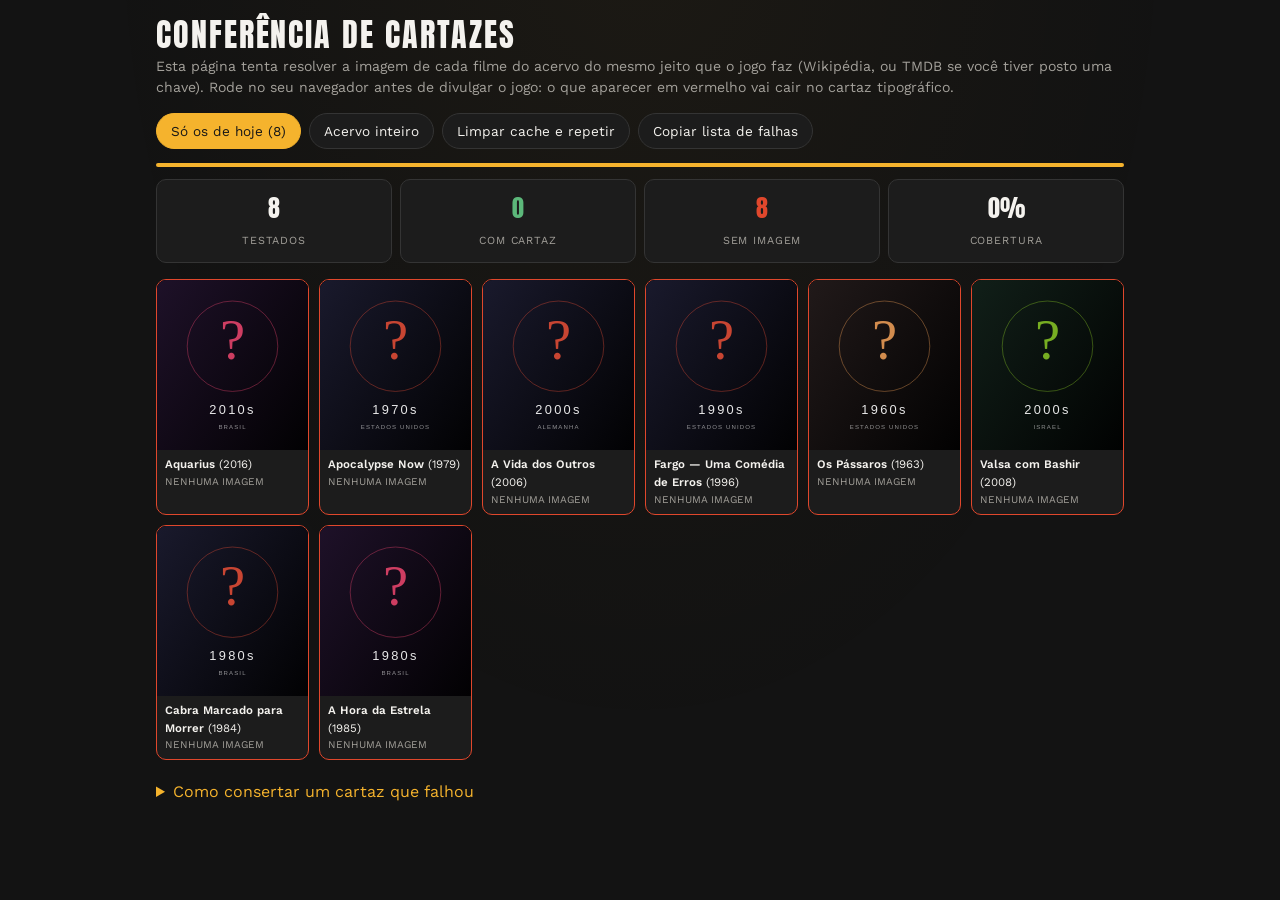
==== ferramentas/diagnostico.html @ 8bd0667f "Impulso em Cartaz: joguinho diario de cartazes de cinema Jogo estatico (HTML/CSS/JS puro, sem build " ====
<!doctype html>
<html lang="pt-BR">
<head>
<meta charset="utf-8">
<meta name="viewport" content="width=device-width,initial-scale=1">
<title>Impulso em Cartaz — conferência de cartazes</title>
<link rel="stylesheet" href="../assets/fontes/fontes.css">
<link rel="stylesheet" href="../css/estilo.css">
<style>
  .envelope{max-width:1000px}
  .barra{display:flex;flex-wrap:wrap;gap:8px;margin:14px 0}
  .barra button{border:1px solid var(--linha);background:var(--papel);padding:9px 14px;border-radius:999px;font-size:.85rem}
  .barra button.ativo{background:var(--impulso);color:#171717;border-color:var(--impulso)}
  .placar-diag{display:grid;grid-template-columns:repeat(auto-fit,minmax(120px,1fr));gap:8px;margin:10px 0 16px}
  .placar-diag div{background:var(--papel);border:1px solid var(--linha);border-radius:10px;padding:10px;text-align:center}
  .placar-diag b{display:block;font-size:1.5rem;font-family:var(--fonte-titulo);font-weight:400}
  .placar-diag span{font-size:.68rem;text-transform:uppercase;letter-spacing:.08em;color:var(--texto-fraco)}
  .grade{display:grid;grid-template-columns:repeat(auto-fill,minmax(135px,1fr));gap:10px}
  .item{background:var(--papel);border:1px solid var(--linha);border-radius:10px;overflow:hidden;font-size:.72rem}
  .item.falhou{border-color:var(--cortina)}
  .item img{width:100%;height:170px;object-fit:cover;display:block;background:#000}
  .item .txt{padding:6px 8px}
  .item .fonte{color:var(--texto-fraco);font-size:.64rem;word-break:break-all}
  .progresso{height:4px;background:var(--linha);border-radius:2px;overflow:hidden;margin-bottom:12px}
  .progresso i{display:block;height:100%;background:var(--impulso);width:0;transition:width .2s}
  textarea{width:100%;height:150px;background:var(--papel);color:var(--texto);border:1px solid var(--linha);border-radius:10px;padding:10px;font-family:monospace;font-size:.75rem}
</style>
</head>
<body>
<div class="envelope">
  <h1 style="font-family:var(--fonte-titulo);font-weight:400;letter-spacing:.06em;margin:18px 0 4px">CONFERÊNCIA DE CARTAZES</h1>
  <p style="color:var(--texto-fraco);font-size:.88rem;margin:0">
    Esta página tenta resolver a imagem de cada filme do acervo do mesmo jeito que o jogo faz
    (Wikipédia, ou TMDB se você tiver posto uma chave). Rode no seu navegador antes de divulgar o jogo:
    o que aparecer em vermelho vai cair no cartaz tipográfico.
  </p>

  <div class="barra">
    <button id="b-hoje" class="ativo">Só os de hoje (8)</button>
    <button id="b-tudo">Acervo inteiro</button>
    <button id="b-cache">Limpar cache e repetir</button>
    <button id="b-falhas">Copiar lista de falhas</button>
  </div>

  <div class="progresso"><i id="barra"></i></div>
  <div class="placar-diag" id="placar"></div>
  <div class="grade" id="grade"></div>

  <details style="margin:20px 0">
    <summary style="cursor:pointer;color:var(--impulso)">Como consertar um cartaz que falhou</summary>
    <p style="font-size:.85rem;color:var(--texto-fraco)">
      Abra <code>dados/filmes.js</code>, ache o filme pelo <code>id</code> e acrescente o campo
      <code>imagem</code> com o endereço de uma imagem pública (ou ponha o arquivo em
      <code>dados/imagens/&lt;id&gt;.jpg</code> e ligue <code>usarImagensLocais</code> no
      <code>config.js</code>). O campo <code>imagem</code> tem prioridade sobre tudo.
    </p>
    <textarea id="saida" placeholder="A lista de falhas aparece aqui depois do teste."></textarea>
  </details>
</div>

<script src="../config.js"></script>
<script src="../dados/filmes.js"></script>
<script src="../js/util.js"></script>
<script src="../js/calendario.js"></script>
<script src="../js/imagens.js"></script>
<script>
(function () {
  var grade = document.getElementById("grade");
  var placar = document.getElementById("placar");
  var barra = document.getElementById("barra");
  var saida = document.getElementById("saida");
  var falhas = [];

  function cartao(filme, r) {
    var ok = !r.gerada;
    if (!ok) falhas.push(filme);
    var d = document.createElement("div");
    d.className = "item" + (ok ? "" : " falhou");
    d.innerHTML =
      '<img loading="lazy" src="' + r.url + '" alt="">' +
      '<div class="txt"><b>' + filme.titulo + "</b> (" + filme.ano + ")" +
      '<div class="fonte">' + (ok ? r.fonte : "NENHUMA IMAGEM") + "</div></div>";
    grade.appendChild(d);
  }

  function resumo(total) {
    var ok = total - falhas.length;
    placar.innerHTML =
      "<div><b>" + total + "</b><span>testados</span></div>" +
      "<div><b style='color:var(--verde)'>" + ok + "</b><span>com cartaz</span></div>" +
      "<div><b style='color:var(--cortina)'>" + falhas.length + "</b><span>sem imagem</span></div>" +
      "<div><b>" + (total ? Math.round(ok / total * 100) : 0) + "%</b><span>cobertura</span></div>";
    saida.value = falhas.length
      ? falhas.map(function (f) { return f.id + "  —  " + f.titulo + " (" + f.ano + ")"; }).join("\n")
      : "Nenhuma falha. Todos os cartazes carregaram.";
  }

  /* de 4 em 4 pra nao disparar 234 pedidos de uma vez */
  function rodar(filmes) {
    grade.innerHTML = ""; placar.innerHTML = ""; falhas = [];
    var i = 0, prontos = 0, emCurso = 0, total = filmes.length;
    function proximo() {
      if (i >= total) { if (emCurso === 0) resumo(total); return; }
      var filme = filmes[i++]; emCurso++;
      IMG.resolver(filme).then(function (r) {
        cartao(filme, r);
        prontos++; emCurso--;
        barra.style.width = Math.round(prontos / total * 100) + "%";
        proximo();
      });
    }
    for (var k = 0; k < 4; k++) proximo();
  }

  function marcar(id) {
    ["b-hoje", "b-tudo"].forEach(function (b) {
      document.getElementById(b).classList.toggle("ativo", b === id);
    });
  }

  function doDia() {
    var s = CAL.filmesDoDia(CAL.hoje());
    return s[1].concat(s[2]);
  }

  document.getElementById("b-hoje").onclick = function () { marcar("b-hoje"); rodar(doDia()); };
  document.getElementById("b-tudo").onclick = function () { marcar("b-tudo"); rodar(CAL.acervo); };
  document.getElementById("b-cache").onclick = function () {
    IMG.limparCache();
    rodar(document.getElementById("b-tudo").classList.contains("ativo") ? CAL.acervo : doDia());
  };
  document.getElementById("b-falhas").onclick = function () {
    navigator.clipboard && navigator.clipboard.writeText(saida.value);
    this.textContent = "Copiado!";
    var b = this;
    setTimeout(function () { b.textContent = "Copiar lista de falhas"; }, 1500);
  };

  rodar(doDia());
})();
</script>
</body>
</html>
---- assets/fontes/fontes.css ----
/* Fontes da marca, servidas pelo proprio site (SIL Open Font License).
   Auto-suficiente: nao depende do Google Fonts, que muita rede
   corporativa bloqueia — justamente o publico deste jogo. */

/* Anton · latin-ext */
@font-face {
  font-family: 'Anton';
  font-style: normal;
  font-weight: 400;
  font-display: swap;
  src: url(anton-400-latin-ext.woff2) format('woff2');
  unicode-range: U+0100-02BA, U+02BD-02C5, U+02C7-02CC, U+02CE-02D7, U+02DD-02FF, U+0304, U+0308, U+0329, U+1D00-1DBF, U+1E00-1E9F, U+1EF2-1EFF, U+2020, U+20A0-20AB, U+20AD-20C0, U+2113, U+2C60-2C7F, U+A720-A7FF;
}

/* Anton · latin */
@font-face {
  font-family: 'Anton';
  font-style: normal;
  font-weight: 400;
  font-display: swap;
  src: url(anton-400-latin.woff2) format('woff2');
  unicode-range: U+0000-00FF, U+0131, U+0152-0153, U+02BB-02BC, U+02C6, U+02DA, U+02DC, U+0304, U+0308, U+0329, U+2000-206F, U+20AC, U+2122, U+2191, U+2193, U+2212, U+2215, U+FEFF, U+FFFD;
}

/* IBM Plex Mono · latin-ext */
@font-face {
  font-family: 'IBM Plex Mono';
  font-style: normal;
  font-weight: 400;
  font-display: swap;
  src: url(ibmplexmono-400-latin-ext.woff2) format('woff2');
  unicode-range: U+0100-02BA, U+02BD-02C5, U+02C7-02CC, U+02CE-02D7, U+02DD-02FF, U+0304, U+0308, U+0329, U+1D00-1DBF, U+1E00-1E9F, U+1EF2-1EFF, U+2020, U+20A0-20AB, U+20AD-20C0, U+2113, U+2C60-2C7F, U+A720-A7FF;
}

/* IBM Plex Mono · latin */
@font-face {
  font-family: 'IBM Plex Mono';
  font-style: normal;
  font-weight: 400;
  font-display: swap;
  src: url(ibmplexmono-400-latin.woff2) format('woff2');
  unicode-range: U+0000-00FF, U+0131, U+0152-0153, U+02BB-02BC, U+02C6, U+02DA, U+02DC, U+0304, U+0308, U+0329, U+2000-206F, U+20AC, U+2122, U+2191, U+2193, U+2212, U+2215, U+FEFF, U+FFFD;
}

/* IBM Plex Mono · latin-ext */
@font-face {
  font-family: 'IBM Plex Mono';
  font-style: normal;
  font-weight: 500;
  font-display: swap;
  src: url(ibmplexmono-500-latin-ext.woff2) format('woff2');
  unicode-range: U+0100-02BA, U+02BD-02C5, U+02C7-02CC, U+02CE-02D7, U+02DD-02FF, U+0304, U+0308, U+0329, U+1D00-1DBF, U+1E00-1E9F, U+1EF2-1EFF, U+2020, U+20A0-20AB, U+20AD-20C0, U+2113, U+2C60-2C7F, U+A720-A7FF;
}

/* IBM Plex Mono · latin */
@font-face {
  font-family: 'IBM Plex Mono';
  font-style: normal;
  font-weight: 500;
  font-display: swap;
  src: url(ibmplexmono-500-latin.woff2) format('woff2');
  unicode-range: U+0000-00FF, U+0131, U+0152-0153, U+02BB-02BC, U+02C6, U+02DA, U+02DC, U+0304, U+0308, U+0329, U+2000-206F, U+20AC, U+2122, U+2191, U+2193, U+2212, U+2215, U+FEFF, U+FFFD;
}

/* IBM Plex Mono · latin-ext */
@font-face {
  font-family: 'IBM Plex Mono';
  font-style: normal;
  font-weight: 600;
  font-display: swap;
  src: url(ibmplexmono-600-latin-ext.woff2) format('woff2');
  unicode-range: U+0100-02BA, U+02BD-02C5, U+02C7-02CC, U+02CE-02D7, U+02DD-02FF, U+0304, U+0308, U+0329, U+1D00-1DBF, U+1E00-1E9F, U+1EF2-1EFF, U+2020, U+20A0-20AB, U+20AD-20C0, U+2113, U+2C60-2C7F, U+A720-A7FF;
}

/* IBM Plex Mono · latin */
@font-face {
  font-family: 'IBM Plex Mono';
  font-style: normal;
  font-weight: 600;
  font-display: swap;
  src: url(ibmplexmono-600-latin.woff2) format('woff2');
  unicode-range: U+0000-00FF, U+0131, U+0152-0153, U+02BB-02BC, U+02C6, U+02DA, U+02DC, U+0304, U+0308, U+0329, U+2000-206F, U+20AC, U+2122, U+2191, U+2193, U+2212, U+2215, U+FEFF, U+FFFD;
}

/* Work Sans · latin-ext */
@font-face {
  font-family: 'Work Sans';
  font-style: normal;
  font-weight: 400;
  font-display: swap;
  src: url(worksans-400-latin-ext.woff2) format('woff2');
  unicode-range: U+0100-02BA, U+02BD-02C5, U+02C7-02CC, U+02CE-02D7, U+02DD-02FF, U+0304, U+0308, U+0329, U+1D00-1DBF, U+1E00-1E9F, U+1EF2-1EFF, U+2020, U+20A0-20AB, U+20AD-20C0, U+2113, U+2C60-2C7F, U+A720-A7FF;
}

/* Work Sans · latin */
@font-face {
  font-family: 'Work Sans';
  font-style: normal;
  font-weight: 400;
  font-display: swap;
  src: url(worksans-400-latin.woff2) format('woff2');
  unicode-range: U+0000-00FF, U+0131, U+0152-0153, U+02BB-02BC, U+02C6, U+02DA, U+02DC, U+0304, U+0308, U+0329, U+2000-206F, U+20AC, U+2122, U+2191, U+2193, U+2212, U+2215, U+FEFF, U+FFFD;
}

/* Work Sans · latin-ext */
@font-face {
  font-family: 'Work Sans';
  font-style: normal;
  font-weight: 500;
  font-display: swap;
  src: url(worksans-400-latin-ext.woff2) format('woff2');
  unicode-range: U+0100-02BA, U+02BD-02C5, U+02C7-02CC, U+02CE-02D7, U+02DD-02FF, U+0304, U+0308, U+0329, U+1D00-1DBF, U+1E00-1E9F, U+1EF2-1EFF, U+2020, U+20A0-20AB, U+20AD-20C0, U+2113, U+2C60-2C7F, U+A720-A7FF;
}

/* Work Sans · latin */
@font-face {
  font-family: 'Work Sans';
  font-style: normal;
  font-weight: 500;
  font-display: swap;
  src: url(worksans-400-latin.woff2) format('woff2');
  unicode-range: U+0000-00FF, U+0131, U+0152-0153, U+02BB-02BC, U+02C6, U+02DA, U+02DC, U+0304, U+0308, U+0329, U+2000-206F, U+20AC, U+2122, U+2191, U+2193, U+2212, U+2215, U+FEFF, U+FFFD;
}

/* Work Sans · latin-ext */
@font-face {
  font-family: 'Work Sans';
  font-style: normal;
  font-weight: 600;
  font-display: swap;
  src: url(worksans-400-latin-ext.woff2) format('woff2');
  unicode-range: U+0100-02BA, U+02BD-02C5, U+02C7-02CC, U+02CE-02D7, U+02DD-02FF, U+0304, U+0308, U+0329, U+1D00-1DBF, U+1E00-1E9F, U+1EF2-1EFF, U+2020, U+20A0-20AB, U+20AD-20C0, U+2113, U+2C60-2C7F, U+A720-A7FF;
}

/* Work Sans · latin */
@font-face {
  font-family: 'Work Sans';
  font-style: normal;
  font-weight: 600;
  font-display: swap;
  src: url(worksans-400-latin.woff2) format('woff2');
  unicode-range: U+0000-00FF, U+0131, U+0152-0153, U+02BB-02BC, U+02C6, U+02DA, U+02DC, U+0304, U+0308, U+0329, U+2000-206F, U+20AC, U+2122, U+2191, U+2193, U+2212, U+2215, U+FEFF, U+FFFD;
}
---- css/estilo.css ----
/* IMPULSO EM CARTAZ — folha de estilo unica.
   Tipografia e cores seguem a identidade da Impulso Filmes:
     Anton          titulos, sempre em caixa alta
     Work Sans      texto corrido
     IBM Plex Mono  bigodes (aquelas etiquetinhas em caixa alta)
   Trocar as variaveis abaixo troca o visual do jogo inteiro. */

:root{
  --fundo:#131313;        /* carvao do site */
  --papel:#1c1c1c;
  --papel-alto:#262626;
  --linha:#343434;
  --texto:#f4f2ee;
  --texto-fraco:#a3a09a;
  --impulso:#f5b32d;      /* ambar da marca */
  --impulso-escuro:#c8901f;
  --cortina:#e0472c;
  --verde:#5cb87a;
  --raio:14px;
  --fonte:"Work Sans","Helvetica Neue",Helvetica,Arial,system-ui,sans-serif;
  --fonte-titulo:"Anton","Oswald","Impact","Haettenschweiler",sans-serif;
  --fonte-mono:"IBM Plex Mono","SFMono-Regular",Consolas,"Liberation Mono",monospace;
  /* regua degrade da marca */
  --regua:linear-gradient(90deg,#2f6fd0,#3aa857,#f5b32d,#ef7f2a,#e0472c);
}

*{box-sizing:border-box}
html,body{margin:0;padding:0}
body{
  background:var(--fundo);
  color:var(--texto);
  font-family:var(--fonte);
  font-size:16px;
  line-height:1.55;
  -webkit-font-smoothing:antialiased;
  padding-bottom:2rem;
}
body::before{
  content:"";position:fixed;inset:0;pointer-events:none;z-index:0;opacity:.4;
  background:radial-gradient(ellipse at 50% -10%,rgba(245,179,45,.10),transparent 60%);
}
button{font-family:inherit;font-size:1rem;cursor:pointer;border:0;background:none;color:inherit}
a{color:var(--impulso)}

.envelope{position:relative;z-index:1;max-width:560px;margin:0 auto;padding:0 16px}

/* bigode: etiqueta curta em caixa alta, sempre em mono */
.bigode,.sessao-btn .etiqueta,.dica b,.selo,.cabecalho-jogo .titulo,.ficha dt,
.impulso-comenta b,.numeros span,.legenda,.tentativas,.etiqueta-imagem,
.placar .de,.rodape,.marca .assinatura,.marca .sobrenome,.resumo-lista .ano{
  font-family:var(--fonte-mono);
  text-transform:uppercase;
  letter-spacing:.12em;
}

h1,h2,h3,.nota{font-family:var(--fonte-titulo);font-weight:400;text-transform:uppercase;letter-spacing:.02em;line-height:1.05}

/* ---------- regua degrade ---------- */
.regua{height:3px;border-radius:2px;background:var(--regua);margin:0 0 14px}

/* ---------- topo ---------- */
.topo{display:flex;align-items:center;justify-content:space-between;gap:8px;padding:14px 0 10px}
.marca{text-align:center;line-height:1}
.marca .sobrenome{display:block;font-size:.62rem;font-weight:500;color:var(--impulso);letter-spacing:.3em}
.marca b{
  display:block;font-family:var(--fonte-titulo);font-weight:400;
  font-size:clamp(1.6rem,8.5vw,2.4rem);letter-spacing:.01em;color:var(--texto);
  white-space:nowrap;margin-top:2px;
}
.marca .assinatura{display:block;font-size:.58rem;color:var(--texto-fraco);margin-top:4px}
.icone{
  width:40px;height:40px;border-radius:50%;border:1px solid var(--linha);color:var(--texto-fraco);
  display:grid;place-items:center;background:var(--papel);
  transition:border-color .15s,background .15s,color .15s;flex:0 0 auto;
}
.icone:hover{border-color:var(--impulso);background:var(--papel-alto);color:var(--impulso)}
.grupo-icones{display:flex;gap:6px}

/* ---------- logotipo da Impulso ----------
   Enquanto nao existir assets/logo-impulso.svg, o lockup e remontado aqui
   com a propria tipografia da marca: IMPULSO em Anton e FILMES na vertical. */
.logo-impulso{display:inline-flex;align-items:center;text-decoration:none;color:var(--impulso);vertical-align:middle}
.logo-impulso img{display:none;height:26px;width:auto}
.logo-impulso.tem-arquivo img{display:block}
.logo-impulso.tem-arquivo .logo-texto{display:none}
.logo-texto{display:inline-flex;align-items:stretch;gap:3px;line-height:.82}
.logo-texto b{font-family:var(--fonte-titulo);font-weight:400;font-size:1.5rem;letter-spacing:-.01em}
.logo-texto i{
  font-family:var(--fonte-titulo);font-style:normal;font-size:.52rem;letter-spacing:.14em;
  writing-mode:vertical-rl;text-orientation:mixed;align-self:stretch;
  display:flex;align-items:flex-end;justify-content:flex-start;padding-top:2px;
}

/* ---------- faixas ---------- */
.faixa{
  background:var(--papel-alto);border:1px solid var(--linha);border-radius:var(--raio);
  padding:10px 14px;font-size:.82rem;color:var(--texto-fraco);margin-bottom:12px;
  display:flex;justify-content:space-between;align-items:center;gap:10px;
}
.faixa b{color:var(--texto)}
.faixa button{color:var(--impulso);font-size:.78rem;text-decoration:underline;white-space:nowrap;font-family:var(--fonte-mono);text-transform:uppercase;letter-spacing:.1em}

/* ---------- cartoes ---------- */
.cartao{
  background:var(--papel);border:1px solid var(--linha);border-radius:var(--raio);
  padding:18px;margin-bottom:14px;
}
.cartao h2{font-size:1.7rem;margin:0 0 4px}
.cartao p{margin:0;color:var(--texto-fraco);font-size:.9rem}
.sessao-linha{display:flex;align-items:center;justify-content:space-between;gap:12px;width:100%;text-align:left}
.sessao-btn{
  width:100%;background:var(--papel);border:1px solid var(--linha);border-radius:var(--raio);
  padding:16px 18px;margin-bottom:12px;transition:border-color .15s,transform .1s;
}
.sessao-btn:hover:not(:disabled){border-color:var(--impulso);transform:translateY(-1px)}
.sessao-btn:disabled{opacity:.55;cursor:not-allowed}
.sessao-btn .etiqueta{font-size:.6rem;color:var(--impulso)}
.sessao-btn h3{font-size:1.6rem;margin:3px 0 3px}
.sessao-btn small{color:var(--texto-fraco);font-size:.82rem;font-family:var(--fonte)}
.selo{
  font-size:.62rem;border:1px solid var(--linha);border-radius:999px;
  padding:5px 11px;color:var(--texto-fraco);white-space:nowrap;
}
.selo.ok{border-color:var(--verde);color:var(--verde)}
.selo.andamento{border-color:var(--impulso);color:var(--impulso)}

/* ---------- cabecalho do desafio ---------- */
.cabecalho-jogo{display:flex;align-items:center;justify-content:space-between;margin-bottom:10px;gap:10px}
.cabecalho-jogo .titulo{font-size:.64rem;color:var(--texto-fraco)}
.cabecalho-jogo .titulo b{color:var(--impulso);font-weight:500}
.passos{display:flex;gap:6px}
.passo{width:9px;height:9px;border-radius:50%;background:var(--linha)}
.passo.feito{background:var(--verde)}
.passo.errado{background:var(--cortina)}
.passo.atual{background:var(--impulso);box-shadow:0 0 0 3px rgba(245,179,45,.18)}

/* ---------- imagem ---------- */
.moldura{
  position:relative;width:100%;aspect-ratio:2/3;max-height:44vh;margin:0 auto 10px;
  border-radius:var(--raio);overflow:hidden;background:#000;border:1px solid var(--linha);
  display:grid;place-items:center;
}
.moldura.larga{aspect-ratio:16/9}
.moldura img{
  width:100%;height:100%;object-fit:cover;display:block;
  transition:filter .5s ease,transform .5s ease;transform-origin:var(--foco,50% 50%);
  filter:blur(var(--desfoque,26px)) grayscale(var(--cinza,1)) contrast(1.05);
  transform:scale(var(--zoom,2.1));
}
.moldura .carregando{position:absolute;inset:0;display:grid;place-items:center;color:var(--texto-fraco);font-size:.7rem;font-family:var(--fonte-mono);letter-spacing:.2em;text-transform:uppercase}
.moldura .etiqueta-imagem{
  position:absolute;left:8px;bottom:8px;font-size:.55rem;
  background:rgba(0,0,0,.6);border-radius:999px;padding:4px 10px;color:#ddd;
}

/* ---------- dicas ---------- */
.dicas{display:flex;flex-direction:column;gap:5px;margin-bottom:10px;min-height:30px}
.dica{
  background:var(--papel);border:1px solid var(--linha);border-left:3px solid var(--impulso);
  border-radius:8px;padding:7px 11px;font-size:.84rem;line-height:1.4;animation:surgir .25s ease;
  display:flex;gap:9px;align-items:baseline;
}
.dica b{color:var(--impulso);font-weight:500;font-size:.55rem;flex:0 0 auto;white-space:nowrap}
@keyframes surgir{from{opacity:0;transform:translateY(-4px)}to{opacity:1;transform:none}}

/* ---------- palpite ---------- */
.palpite{position:relative}
.palpite input{
  width:100%;padding:14px 16px;border-radius:var(--raio);border:1px solid var(--linha);
  background:var(--papel);color:var(--texto);font-size:1rem;outline:none;font-family:var(--fonte);
}
.palpite input:focus{border-color:var(--impulso)}
.sugestoes{
  /* abre PARA CIMA: se abrisse pra baixo, cobriria os botoes de chutar e
     desistir e roubaria o toque no celular */
  position:absolute;left:0;right:0;bottom:calc(100% + 6px);z-index:20;
  background:var(--papel-alto);border:1px solid var(--linha);border-radius:var(--raio);
  overflow:hidden auto;max-height:230px;box-shadow:0 12px 32px rgba(0,0,0,.5);
}
.sugestoes button{display:block;width:100%;text-align:left;padding:11px 14px;font-size:.92rem;border-bottom:1px solid var(--linha)}
.sugestoes button:last-child{border-bottom:0}
.sugestoes button:hover,.sugestoes button.marcada{background:var(--impulso);color:#151515}
.sugestoes small{color:var(--texto-fraco);margin-left:6px;font-family:var(--fonte-mono);font-size:.7rem}
.sugestoes button:hover small,.sugestoes button.marcada small{color:#3a2f10}

.botoes{display:flex;gap:8px;margin-top:10px}
.botao{
  flex:1;padding:14px 16px;border-radius:var(--raio);
  font-family:var(--fonte-titulo);font-size:1.05rem;letter-spacing:.06em;text-transform:uppercase;
  background:var(--impulso);color:#171717;transition:filter .15s;
}
.botao:hover{filter:brightness(1.08)}
.botao.secundario{background:transparent;border:1px solid var(--linha);color:var(--texto-fraco);flex:0 0 auto}
.botao.secundario:hover{border-color:var(--cortina);color:var(--cortina)}
.botao:disabled{opacity:.5;cursor:not-allowed;filter:none}

.tentativas{display:flex;gap:6px;justify-content:center;margin-top:10px;font-size:.62rem;color:var(--texto-fraco)}
.erro-anterior{margin-top:10px;font-size:.85rem;color:var(--cortina);text-align:center;animation:tremer .3s}
@keyframes tremer{25%{transform:translateX(-4px)}75%{transform:translateX(4px)}}

/* ---------- revelacao ---------- */
.ficha h2{font-size:2rem;margin:0 0 3px}
.ficha .original{color:var(--texto-fraco);font-size:.85rem;font-style:italic;margin:0 0 10px}
.ficha dl{display:grid;grid-template-columns:auto 1fr;gap:5px 12px;margin:0 0 12px;font-size:.88rem}
.ficha dt{color:var(--texto-fraco);font-size:.58rem;padding-top:4px}
.ficha dd{margin:0}
.ficha .curiosidade{font-size:.9rem;border-top:1px solid var(--linha);padding-top:10px;margin:0 0 10px}
.impulso-comenta{
  background:linear-gradient(135deg,rgba(245,179,45,.14),rgba(245,179,45,.03));
  border:1px solid rgba(245,179,45,.35);border-radius:var(--raio);padding:12px 14px;font-size:.88rem;
}
.impulso-comenta b{display:block;font-size:.58rem;color:var(--impulso);margin-bottom:5px;font-weight:500}
.resultado-tarja{
  text-align:center;font-family:var(--fonte-titulo);letter-spacing:.06em;text-transform:uppercase;
  font-size:1.25rem;padding:9px;border-radius:var(--raio);margin-bottom:12px;
}
.resultado-tarja.acerto{background:rgba(92,184,122,.15);color:var(--verde);border:1px solid rgba(92,184,122,.4)}
.resultado-tarja.erro{background:rgba(224,71,44,.13);color:var(--cortina);border:1px solid rgba(224,71,44,.4)}

/* ---------- fim de sessao ---------- */
.placar{text-align:center;padding:6px 0 4px}
.placar .estrelas{font-size:1.6rem;letter-spacing:.14em;color:var(--impulso)}
.placar .nota{font-size:2.3rem;margin:6px 0 0}
.placar .de{color:var(--texto-fraco);font-size:.62rem;margin-top:4px}
.grade-resultado{display:flex;gap:8px;justify-content:center;margin:14px 0}
.grade-resultado span{font-size:1.5rem;letter-spacing:.1em}
.resumo-lista{list-style:none;padding:0;margin:12px 0 0;font-size:.88rem}
.resumo-lista li{display:flex;gap:8px;padding:7px 0;border-bottom:1px solid var(--linha)}
.resumo-lista li:last-child{border-bottom:0}
.resumo-lista .ano{color:var(--texto-fraco);font-size:.7rem}

/* ---------- cinemateca ---------- */
.grade-dias{display:grid;grid-template-columns:repeat(auto-fill,minmax(44px,1fr));gap:8px;margin-top:12px}
.dia-quadro{
  aspect-ratio:1;border-radius:10px;border:1px solid var(--linha);background:var(--papel);
  display:grid;place-items:center;font-size:.8rem;color:var(--texto-fraco);
  font-family:var(--fonte-mono);
}
.dia-quadro.jogavel{color:var(--texto)}
.dia-quadro.completo{background:rgba(92,184,122,.2);border-color:rgba(92,184,122,.5);color:var(--texto)}
.dia-quadro.parcial{background:rgba(245,179,45,.18);border-color:rgba(245,179,45,.5);color:var(--texto)}
.dia-quadro.hoje{outline:2px solid var(--impulso);outline-offset:2px}
.legenda{display:flex;flex-wrap:wrap;gap:12px;margin-top:14px;font-size:.58rem;color:var(--texto-fraco)}
.legenda i{width:11px;height:11px;border-radius:3px;display:inline-block;margin-right:5px;vertical-align:-1px}

/* ---------- numeros ---------- */
.numeros{display:grid;grid-template-columns:repeat(4,1fr);gap:8px;text-align:center;margin:8px 0 4px}
.numeros b{display:block;font-family:var(--fonte-titulo);font-size:1.9rem;font-weight:400}
.numeros span{font-size:.55rem;color:var(--texto-fraco)}

/* ---------- chamada da impulso ---------- */
.chamada{
  background:var(--papel);border:1px solid rgba(245,179,45,.35);border-radius:var(--raio);
  padding:0 0 20px;margin:16px 0 8px;text-align:center;overflow:hidden;
}
.chamada .regua{margin:0 0 18px;border-radius:0}
.chamada .miolo{padding:0 18px}
.chamada h3{font-size:1.45rem;margin:0 0 8px}
.chamada p{font-size:.88rem;color:var(--texto-fraco);margin:0 0 14px}
.chamada .logo-impulso{margin-bottom:12px}
.chamada a.cta{
  display:inline-block;background:var(--impulso);color:#171717;text-decoration:none;
  font-family:var(--fonte-titulo);letter-spacing:.06em;text-transform:uppercase;
  padding:12px 26px;border-radius:999px;font-size:1rem;
}

/* ---------- modal ---------- */
.fundo-modal{position:fixed;inset:0;background:rgba(0,0,0,.75);display:grid;place-items:center;padding:16px;z-index:50}
.modal{
  background:var(--papel);border:1px solid var(--linha);border-radius:var(--raio);
  padding:20px;max-width:520px;width:100%;max-height:86vh;overflow:auto;position:relative;
}
.modal h2{font-size:1.7rem;margin:0 0 10px}
.modal p,.modal li{font-size:.9rem;color:var(--texto-fraco)}
.modal b{color:var(--texto)}
.fechar{position:absolute;top:10px;right:12px;font-size:1.3rem;color:var(--texto-fraco)}

.rodape{text-align:center;font-size:.56rem;color:var(--texto-fraco);margin-top:22px;line-height:2}
.rodape a{color:var(--texto-fraco);text-decoration:underline}
.rodape .logo-impulso{margin:0 2px}
.rodape .logo-texto b{font-size:1.05rem}
.rodape .logo-texto i{font-size:.36rem}

.oculto{display:none !important}

@media (max-height:720px){
  .moldura{max-height:38vh}
}
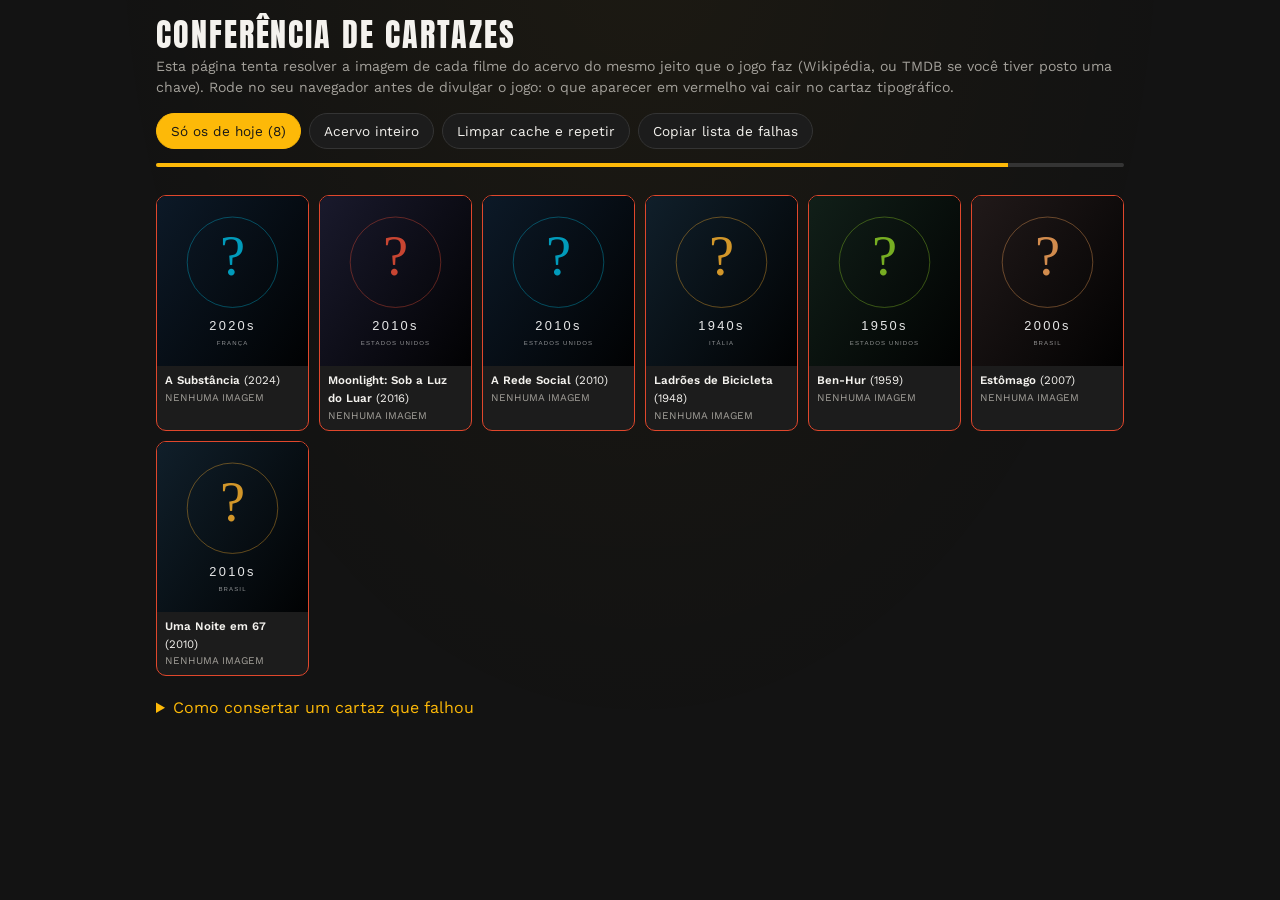
==== commit f3d52852: "Corrige a falsa falta de cartaz: era limite de pedidos, nao acervo A primeira conferencia acusou 63 " ====
--- a/ferramentas/diagnostico.html
+++ b/ferramentas/diagnostico.html
@@ -93,12 +93,24 @@
     saida.value = falhas.length
       ? falhas.map(function (f) { return f.id + "  —  " + f.titulo + " (" + f.ano + ")"; }).join("\n")
       : "Nenhuma falha. Todos os cartazes carregaram.";
+    if (falhas.length > total * 0.15) {
+      placar.insertAdjacentHTML("beforeend",
+        '<div style="grid-column:1/-1;border-color:var(--cortina);color:var(--texto)">' +
+        "<b style='font-size:.9rem'>Muita falha junta</b>" +
+        "<span>pode ser limite de pedidos da Wikipedia, e não falta de cartaz. " +
+        "Espere um minuto, clique em <b>Limpar cache e repetir</b> e compare.</span></div>");
+    }
   }
 
-  /* de 4 em 4 pra nao disparar 234 pedidos de uma vez */
+  /* Fila educada. A primeira versao disparava 4 pedidos de cada vez e a
+     Wikipedia cortou a partir do 170o filme (HTTP 429), fazendo parecer que
+     63 filmes nao tinham cartaz. Agora vai de dois em dois, com pausa entre
+     eles, e recua sozinha quando comeca a apanhar. */
   function rodar(filmes) {
     grade.innerHTML = ""; placar.innerHTML = ""; falhas = [];
     var i = 0, prontos = 0, emCurso = 0, total = filmes.length;
+    var seguidas = 0, pausa = 140;
+
     function proximo() {
       if (i >= total) { if (emCurso === 0) resumo(total); return; }
       var filme = filmes[i++]; emCurso++;
@@ -106,10 +118,18 @@
         cartao(filme, r);
         prontos++; emCurso--;
         barra.style.width = Math.round(prontos / total * 100) + "%";
-        proximo();
+        if (r.gerada) {
+          seguidas++;
+          /* tres falhas seguidas cheiram a bloqueio: respira antes de seguir */
+          if (seguidas >= 3) { pausa = Math.min(3000, pausa * 2); seguidas = 0; }
+        } else {
+          seguidas = 0;
+          pausa = Math.max(140, pausa * 0.8);
+        }
+        setTimeout(proximo, pausa);
       });
     }
-    for (var k = 0; k < 4; k++) proximo();
+    for (var k = 0; k < 2; k++) setTimeout(proximo, k * 200);
   }
 
   function marcar(id) {
--- a/css/estilo.css
+++ b/css/estilo.css
@@ -12,8 +12,8 @@
   --linha:#343434;
   --texto:#f4f2ee;
   --texto-fraco:#a3a09a;
-  --impulso:#f5b32d;      /* ambar da marca */
-  --impulso-escuro:#c8901f;
+  --impulso:#fdb908;      /* ambar oficial, tirado do proprio logotipo */
+  --impulso-escuro:#d49a06;
   --cortina:#e0472c;
   --verde:#5cb87a;
   --raio:14px;
@@ -21,7 +21,7 @@
   --fonte-titulo:"Anton","Oswald","Impact","Haettenschweiler",sans-serif;
   --fonte-mono:"IBM Plex Mono","SFMono-Regular",Consolas,"Liberation Mono",monospace;
   /* regua degrade da marca */
-  --regua:linear-gradient(90deg,#2f6fd0,#3aa857,#f5b32d,#ef7f2a,#e0472c);
+  --regua:linear-gradient(90deg,#2f6fd0,#3aa857,#fdb908,#ef7f2a,#e0472c);
 }
 
 *{box-sizing:border-box}
@@ -37,7 +37,7 @@
 }
 body::before{
   content:"";position:fixed;inset:0;pointer-events:none;z-index:0;opacity:.4;
-  background:radial-gradient(ellipse at 50% -10%,rgba(245,179,45,.10),transparent 60%);
+  background:radial-gradient(ellipse at 50% -10%,rgba(253,185,8,.10),transparent 60%);
 }
 button{font-family:inherit;font-size:1rem;cursor:pointer;border:0;background:none;color:inherit}
 a{color:var(--impulso)}
@@ -61,7 +61,10 @@
 /* ---------- topo ---------- */
 .topo{display:flex;align-items:center;justify-content:space-between;gap:8px;padding:14px 0 10px}
 .marca{text-align:center;line-height:1}
-.marca .sobrenome{display:block;font-size:.62rem;font-weight:500;color:var(--impulso);letter-spacing:.3em}
+.marca .topo-logo{display:inline-flex;margin-bottom:3px}
+.marca .topo-logo img{height:26px}
+.marca .topo-logo .logo-texto b{font-size:1.05rem}
+.marca .topo-logo .logo-texto i{font-size:.36rem}
 .marca b{
   display:block;font-family:var(--fonte-titulo);font-weight:400;
   font-size:clamp(1.6rem,8.5vw,2.4rem);letter-spacing:.01em;color:var(--texto);
@@ -132,7 +135,7 @@
 .passo{width:9px;height:9px;border-radius:50%;background:var(--linha)}
 .passo.feito{background:var(--verde)}
 .passo.errado{background:var(--cortina)}
-.passo.atual{background:var(--impulso);box-shadow:0 0 0 3px rgba(245,179,45,.18)}
+.passo.atual{background:var(--impulso);box-shadow:0 0 0 3px rgba(253,185,8,.18)}
 
 /* ---------- imagem ---------- */
 .moldura{
@@ -191,7 +194,8 @@
 }
 .botao:hover{filter:brightness(1.08)}
 .botao.secundario{background:transparent;border:1px solid var(--linha);color:var(--texto-fraco);flex:0 0 auto}
-.botao.secundario:hover{border-color:var(--cortina);color:var(--cortina)}
+.botao.secundario:hover{border-color:var(--impulso);color:var(--impulso)}
+.botao.perigo:hover{border-color:var(--cortina);color:var(--cortina)}
 .botao:disabled{opacity:.5;cursor:not-allowed;filter:none}
 
 .tentativas{display:flex;gap:6px;justify-content:center;margin-top:10px;font-size:.62rem;color:var(--texto-fraco)}
@@ -206,8 +210,8 @@
 .ficha dd{margin:0}
 .ficha .curiosidade{font-size:.9rem;border-top:1px solid var(--linha);padding-top:10px;margin:0 0 10px}
 .impulso-comenta{
-  background:linear-gradient(135deg,rgba(245,179,45,.14),rgba(245,179,45,.03));
-  border:1px solid rgba(245,179,45,.35);border-radius:var(--raio);padding:12px 14px;font-size:.88rem;
+  background:linear-gradient(135deg,rgba(253,185,8,.14),rgba(253,185,8,.03));
+  border:1px solid rgba(253,185,8,.35);border-radius:var(--raio);padding:12px 14px;font-size:.88rem;
 }
 .impulso-comenta b{display:block;font-size:.58rem;color:var(--impulso);margin-bottom:5px;font-weight:500}
 .resultado-tarja{
@@ -238,7 +242,7 @@
 }
 .dia-quadro.jogavel{color:var(--texto)}
 .dia-quadro.completo{background:rgba(92,184,122,.2);border-color:rgba(92,184,122,.5);color:var(--texto)}
-.dia-quadro.parcial{background:rgba(245,179,45,.18);border-color:rgba(245,179,45,.5);color:var(--texto)}
+.dia-quadro.parcial{background:rgba(253,185,8,.18);border-color:rgba(253,185,8,.5);color:var(--texto)}
 .dia-quadro.hoje{outline:2px solid var(--impulso);outline-offset:2px}
 .legenda{display:flex;flex-wrap:wrap;gap:12px;margin-top:14px;font-size:.58rem;color:var(--texto-fraco)}
 .legenda i{width:11px;height:11px;border-radius:3px;display:inline-block;margin-right:5px;vertical-align:-1px}
@@ -250,7 +254,7 @@
 
 /* ---------- chamada da impulso ---------- */
 .chamada{
-  background:var(--papel);border:1px solid rgba(245,179,45,.35);border-radius:var(--raio);
+  background:var(--papel);border:1px solid rgba(253,185,8,.35);border-radius:var(--raio);
   padding:0 0 20px;margin:16px 0 8px;text-align:center;overflow:hidden;
 }
 .chamada .regua{margin:0 0 18px;border-radius:0}
@@ -258,6 +262,7 @@
 .chamada h3{font-size:1.45rem;margin:0 0 8px}
 .chamada p{font-size:.88rem;color:var(--texto-fraco);margin:0 0 14px}
 .chamada .logo-impulso{margin-bottom:12px}
+.chamada .logo-impulso img{height:34px}
 .chamada a.cta{
   display:inline-block;background:var(--impulso);color:#171717;text-decoration:none;
   font-family:var(--fonte-titulo);letter-spacing:.06em;text-transform:uppercase;
@@ -277,7 +282,8 @@
 
 .rodape{text-align:center;font-size:.56rem;color:var(--texto-fraco);margin-top:22px;line-height:2}
 .rodape a{color:var(--texto-fraco);text-decoration:underline}
-.rodape .logo-impulso{margin:0 2px}
+.rodape .logo-impulso{margin:0 3px}
+.rodape .logo-impulso img{height:22px;vertical-align:-6px}
 .rodape .logo-texto b{font-size:1.05rem}
 .rodape .logo-texto i{font-size:.36rem}
 
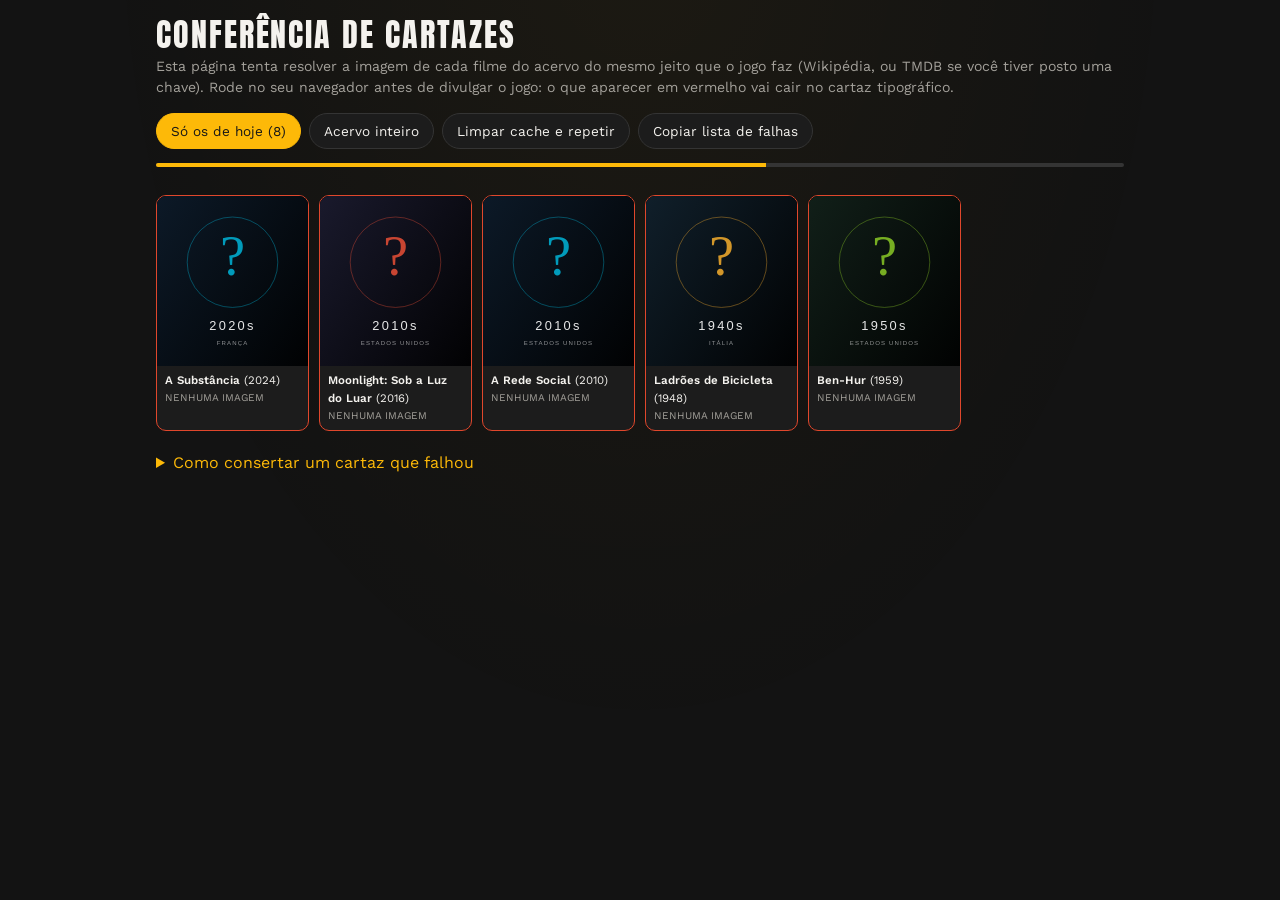
==== commit 53131dd5: "Impede conferencias simultaneas e repesca o que falhou A segunda leitura veio com cada filme duplica" ====
--- a/ferramentas/diagnostico.html
+++ b/ferramentas/diagnostico.html
@@ -65,71 +65,105 @@
 <script src="../js/imagens.js"></script>
 <script>
 (function () {
-  var grade = document.getElementById("grade");
-  var placar = document.getElementById("placar");
-  var barra = document.getElementById("barra");
-  var saida = document.getElementById("saida");
-  var falhas = [];
+  const grade = document.getElementById("grade");
+  const placar = document.getElementById("placar");
+  const barra = document.getElementById("barra");
+  const saida = document.getElementById("saida");
+  const botoes = ["b-hoje", "b-tudo", "b-cache"].map(function (i) { return document.getElementById(i); });
+
+  let falhas = [];
+  let cartoes = {};
+  let execucao = 0;   // duas conferencias ao mesmo tempo dobram os pedidos e
+                      // fazem a Wikipedia cortar: so uma roda por vez
+
+  const dormir = function (ms) { return new Promise(function (ok) { setTimeout(ok, ms); }); };
 
   function cartao(filme, r) {
-    var ok = !r.gerada;
-    if (!ok) falhas.push(filme);
-    var d = document.createElement("div");
+    const ok = !r.gerada;
+    let d = cartoes[filme.id];
+    if (!d) {
+      d = document.createElement("div");
+      cartoes[filme.id] = d;
+      grade.appendChild(d);
+    }
     d.className = "item" + (ok ? "" : " falhou");
     d.innerHTML =
       '<img loading="lazy" src="' + r.url + '" alt="">' +
       '<div class="txt"><b>' + filme.titulo + "</b> (" + filme.ano + ")" +
       '<div class="fonte">' + (ok ? r.fonte : "NENHUMA IMAGEM") + "</div></div>";
-    grade.appendChild(d);
   }
 
-  function resumo(total) {
-    var ok = total - falhas.length;
+  function resumo(total, aviso) {
+    const ok = total - falhas.length;
     placar.innerHTML =
       "<div><b>" + total + "</b><span>testados</span></div>" +
       "<div><b style='color:var(--verde)'>" + ok + "</b><span>com cartaz</span></div>" +
       "<div><b style='color:var(--cortina)'>" + falhas.length + "</b><span>sem imagem</span></div>" +
       "<div><b>" + (total ? Math.round(ok / total * 100) : 0) + "%</b><span>cobertura</span></div>";
+    if (aviso) {
+      placar.insertAdjacentHTML("beforeend",
+        '<div style="grid-column:1/-1;border-color:var(--impulso)">' +
+        "<b style='font-size:.9rem'>" + aviso + "</b></div>");
+    }
     saida.value = falhas.length
       ? falhas.map(function (f) { return f.id + "  —  " + f.titulo + " (" + f.ano + ")"; }).join("\n")
       : "Nenhuma falha. Todos os cartazes carregaram.";
-    if (falhas.length > total * 0.15) {
-      placar.insertAdjacentHTML("beforeend",
-        '<div style="grid-column:1/-1;border-color:var(--cortina);color:var(--texto)">' +
-        "<b style='font-size:.9rem'>Muita falha junta</b>" +
-        "<span>pode ser limite de pedidos da Wikipedia, e não falta de cartaz. " +
-        "Espere um minuto, clique em <b>Limpar cache e repetir</b> e compare.</span></div>");
-    }
   }
 
-  /* Fila educada. A primeira versao disparava 4 pedidos de cada vez e a
-     Wikipedia cortou a partir do 170o filme (HTTP 429), fazendo parecer que
-     63 filmes nao tinham cartaz. Agora vai de dois em dois, com pausa entre
-     eles, e recua sozinha quando comeca a apanhar. */
-  function rodar(filmes) {
-    grade.innerHTML = ""; placar.innerHTML = ""; falhas = [];
-    var i = 0, prontos = 0, emCurso = 0, total = filmes.length;
-    var seguidas = 0, pausa = 140;
+  /* Uma passada pela lista, um filme de cada vez. Quem ja esta em cache nao
+     custa pedido nenhum e passa direto; os outros entram com pausa, que
+     cresce quando a Wikipedia comeca a recusar. */
+  async function passada(filmes, minha) {
+    let prontos = 0, seguidas = 0, pausa = 130;
+    const total = filmes.length;
+    for (const filme of filmes) {
+      if (minha !== execucao) return false;
+      const r = await IMG.resolver(filme);
+      cartao(filme, r);
+      if (r.gerada) {
+        falhas.push(filme);
+        seguidas++;
+        if (seguidas >= 3) { pausa = Math.min(2500, pausa * 2); seguidas = 0; }
+      } else {
+        seguidas = 0;
+        pausa = Math.max(130, Math.round(pausa * 0.85));
+      }
+      prontos++;
+      barra.style.width = Math.round(prontos / total * 100) + "%";
+      if (!r.doCache) await dormir(pausa);
+    }
+    return true;
+  }
 
-    function proximo() {
-      if (i >= total) { if (emCurso === 0) resumo(total); return; }
-      var filme = filmes[i++]; emCurso++;
-      IMG.resolver(filme).then(function (r) {
-        cartao(filme, r);
-        prontos++; emCurso--;
-        barra.style.width = Math.round(prontos / total * 100) + "%";
-        if (r.gerada) {
-          seguidas++;
-          /* tres falhas seguidas cheiram a bloqueio: respira antes de seguir */
-          if (seguidas >= 3) { pausa = Math.min(3000, pausa * 2); seguidas = 0; }
-        } else {
-          seguidas = 0;
-          pausa = Math.max(140, pausa * 0.8);
-        }
-        setTimeout(proximo, pausa);
-      });
+  async function rodar(filmes) {
+    const minha = ++execucao;
+    botoes.forEach(function (b) { b.disabled = true; });
+    grade.innerHTML = ""; placar.innerHTML = ""; falhas = []; cartoes = {};
+    barra.style.width = "0";
+
+    let inteira = await passada(filmes, minha);
+    if (!inteira) return;
+    resumo(filmes.length);
+
+    /* Repescagem: limite de pedidos e por janela de tempo, entao esperar um
+       pouco e refazer SO o que falhou costuma resolver. */
+    for (let volta = 1; volta <= 2 && falhas.length; volta++) {
+      const lista = falhas.slice();
+      resumo(filmes.length, "Esperando 15s para repescar " + lista.length +
+        " filme(s) — falha em sequencia costuma ser limite de pedidos, nao falta de cartaz.");
+      await dormir(15000);
+      if (minha !== execucao) return;
+      IMG.esquecer(lista);
+      falhas = falhas.filter(function (f) { return lista.indexOf(f) < 0; });
+      resumo(filmes.length, "Repescagem " + volta + " de 2, com " + lista.length + " filme(s)...");
+      if (!await passada(lista, minha)) return;
+      resumo(filmes.length);
     }
-    for (var k = 0; k < 2; k++) setTimeout(proximo, k * 200);
+
+    resumo(filmes.length, falhas.length
+      ? "Sobraram " + falhas.length + " depois de duas repescagens: esses provavelmente precisam de imagem fixada na mao."
+      : "Cobertura completa.");
+    botoes.forEach(function (b) { b.disabled = false; });
   }
 
   function marcar(id) {
@@ -139,7 +173,7 @@
   }
 
   function doDia() {
-    var s = CAL.filmesDoDia(CAL.hoje());
+    const s = CAL.filmesDoDia(CAL.hoje());
     return s[1].concat(s[2]);
   }
 
@@ -152,7 +186,7 @@
   document.getElementById("b-falhas").onclick = function () {
     navigator.clipboard && navigator.clipboard.writeText(saida.value);
     this.textContent = "Copiado!";
-    var b = this;
+    const b = this;
     setTimeout(function () { b.textContent = "Copiar lista de falhas"; }, 1500);
   };
 
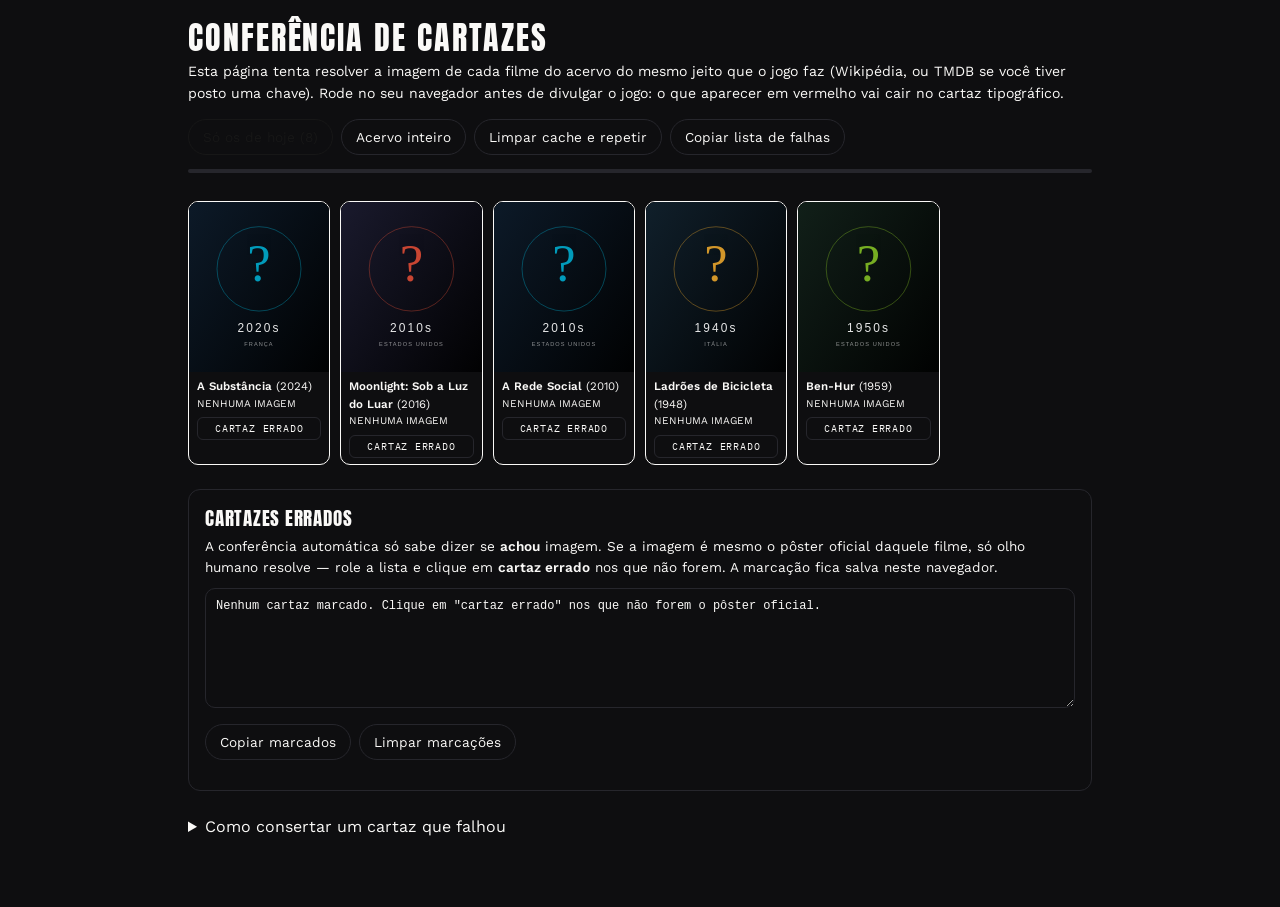
==== commit 6be5dffd: "Tira o corte do cartaz e recusa imagem sem cara de poster O corte da faixa de baixo escondia o titul" ====
--- a/ferramentas/diagnostico.html
+++ b/ferramentas/diagnostico.html
@@ -20,7 +20,13 @@
   .item.falhou{border-color:var(--cortina)}
   .item img{width:100%;height:170px;object-fit:cover;display:block;background:#000}
   .item .txt{padding:6px 8px}
-  .item .fonte{color:var(--texto-fraco);font-size:.64rem;word-break:break-all}
+  .item .fonte{color:var(--texto-fraco);font-size:.64rem;word-break:break-all;margin-bottom:6px}
+  .item.marcado{border-color:var(--impulso);box-shadow:0 0 0 1px var(--impulso)}
+  .item .marcar{width:100%;border:1px solid var(--linha);background:transparent;color:var(--texto-fraco);
+    border-radius:6px;padding:4px;font-size:.62rem;font-family:var(--fonte-mono);text-transform:uppercase;
+    letter-spacing:.08em;cursor:pointer}
+  .item .marcar:hover{border-color:var(--cortina);color:var(--cortina)}
+  .item.marcado .marcar{border-color:var(--impulso);color:var(--impulso)}
   .progresso{height:4px;background:var(--linha);border-radius:2px;overflow:hidden;margin-bottom:12px}
   .progresso i{display:block;height:100%;background:var(--impulso);width:0;transition:width .2s}
   textarea{width:100%;height:150px;background:var(--papel);color:var(--texto);border:1px solid var(--linha);border-radius:10px;padding:10px;font-family:monospace;font-size:.75rem}
@@ -46,6 +52,21 @@
   <div class="placar-diag" id="placar"></div>
   <div class="grade" id="grade"></div>
 
+  <section style="margin:24px 0;background:var(--papel);border:1px solid var(--linha);border-radius:12px;padding:16px">
+    <h2 style="font-family:var(--fonte-titulo);font-weight:400;letter-spacing:.04em;font-size:1.2rem;margin:0 0 6px">
+      CARTAZES ERRADOS</h2>
+    <p style="color:var(--texto-fraco);font-size:.85rem;margin:0 0 10px">
+      A conferência automática só sabe dizer se <b>achou</b> imagem. Se a imagem é mesmo o
+      pôster oficial daquele filme, só olho humano resolve — role a lista e clique em
+      <b>cartaz errado</b> nos que não forem. A marcação fica salva neste navegador.
+    </p>
+    <textarea id="marcados" style="height:120px"></textarea>
+    <div class="barra" style="margin-top:8px">
+      <button id="b-copiar-marcados">Copiar marcados</button>
+      <button id="b-limpar-marcados">Limpar marcações</button>
+    </div>
+  </section>
+
   <details style="margin:20px 0">
     <summary style="cursor:pointer;color:var(--impulso)">Como consertar um cartaz que falhou</summary>
     <p style="font-size:.85rem;color:var(--texto-fraco)">
@@ -73,6 +94,9 @@
 
   let falhas = [];
   let cartoes = {};
+  const CHAVE_MARCADOS = "cartaz.v1.marcados";
+  let marcados = {};
+  try { marcados = JSON.parse(localStorage.getItem(CHAVE_MARCADOS)) || {}; } catch (e) { marcados = {}; }
   let execucao = 0;   // duas conferencias ao mesmo tempo dobram os pedidos e
                       // fazem a Wikipedia cortar: so uma roda por vez
 
@@ -86,11 +110,33 @@
       cartoes[filme.id] = d;
       grade.appendChild(d);
     }
-    d.className = "item" + (ok ? "" : " falhou");
+    d.className = "item" + (ok ? "" : " falhou") + (marcados[filme.id] ? " marcado" : "");
     d.innerHTML =
       '<img loading="lazy" src="' + r.url + '" alt="">' +
       '<div class="txt"><b>' + filme.titulo + "</b> (" + filme.ano + ")" +
-      '<div class="fonte">' + (ok ? r.fonte : "NENHUMA IMAGEM") + "</div></div>";
+      '<div class="fonte">' + (ok ? r.fonte : "NENHUMA IMAGEM") + "</div>" +
+      '<button class="marcar">' + (marcados[filme.id] ? "✓ marcado" : "cartaz errado") + "</button>" +
+      "</div>";
+    d.querySelector(".marcar").onclick = function () {
+      if (marcados[filme.id]) delete marcados[filme.id];
+      else marcados[filme.id] = filme.titulo + " (" + filme.ano + ")";
+      localStorage.setItem(CHAVE_MARCADOS, JSON.stringify(marcados));
+      cartao(filme, r);
+      listarMarcados();
+    };
+  }
+
+  /* A conferencia automatica so sabe dizer se ACHOU imagem; se a imagem e
+     mesmo o cartaz oficial daquele filme, so olho humano resolve. Daí o botao:
+     você marca os errados enquanto rola a lista e manda a lista pronta. */
+  function listarMarcados() {
+    var ids = Object.keys(marcados);
+    var caixa = document.getElementById("marcados");
+    if (!ids.length) {
+      caixa.value = "Nenhum cartaz marcado. Clique em \"cartaz errado\" nos que não forem o pôster oficial.";
+      return;
+    }
+    caixa.value = ids.map(function (id) { return id + "  —  " + marcados[id]; }).join("\n");
   }
 
   function resumo(total, aviso) {
@@ -190,6 +236,20 @@
     setTimeout(function () { b.textContent = "Copiar lista de falhas"; }, 1500);
   };
 
+  document.getElementById("b-copiar-marcados").onclick = function () {
+    navigator.clipboard && navigator.clipboard.writeText(document.getElementById("marcados").value);
+    this.textContent = "Copiado!";
+    const b = this;
+    setTimeout(function () { b.textContent = "Copiar marcados"; }, 1500);
+  };
+  document.getElementById("b-limpar-marcados").onclick = function () {
+    marcados = {};
+    localStorage.removeItem(CHAVE_MARCADOS);
+    listarMarcados();
+    rodar(document.getElementById("b-tudo").classList.contains("ativo") ? CAL.acervo : doDia());
+  };
+
+  listarMarcados();
   rodar(doDia());
 })();
 </script>
--- a/css/estilo.css
+++ b/css/estilo.css
@@ -1,294 +1,429 @@
-/* IMPULSO EM CARTAZ — folha de estilo unica.
-   Tipografia e cores seguem a identidade da Impulso Filmes:
+/* IMPULSO EM CARTAZ — folha de estilo unica (direcao "Sala Escura").
+   Tipografia e cores da Impulso Filmes:
      Anton          titulos, sempre em caixa alta
      Work Sans      texto corrido
-     IBM Plex Mono  bigodes (aquelas etiquetinhas em caixa alta)
-   Trocar as variaveis abaixo troca o visual do jogo inteiro. */
+     IBM Plex Mono  bigodes (as etiquetinhas em caixa alta)
+   Principio do layout: separar por espaco, nao por borda. Quase nada tem
+   moldura; o que agrupa e o respiro. So a acao principal tem cor. */
 
 :root{
-  --fundo:#131313;        /* carvao do site */
-  --papel:#1c1c1c;
-  --papel-alto:#262626;
-  --linha:#343434;
-  --texto:#f4f2ee;
-  --texto-fraco:#a3a09a;
-  --impulso:#fdb908;      /* ambar oficial, tirado do proprio logotipo */
-  --impulso-escuro:#d49a06;
-  --cortina:#e0472c;
-  --verde:#5cb87a;
-  --raio:14px;
+  --fundo:#0e0e10;
+  --superficie:#17171a;
+  --superficie2:#1f1f24;
+  --linha:#26262c;
+  --texto:#faf9f7;
+  --fraco:#8b8b93;
+  --apagado:#5c5c66;
+  --ambar:#fdb908;
+  --verde:#4ea46a;
+  --vermelho:#d0563c;
+  --r:16px;
   --fonte:"Work Sans","Helvetica Neue",Helvetica,Arial,system-ui,sans-serif;
-  --fonte-titulo:"Anton","Oswald","Impact","Haettenschweiler",sans-serif;
-  --fonte-mono:"IBM Plex Mono","SFMono-Regular",Consolas,"Liberation Mono",monospace;
-  /* regua degrade da marca */
-  --regua:linear-gradient(90deg,#2f6fd0,#3aa857,#fdb908,#ef7f2a,#e0472c);
+  --fonte-titulo:"Anton","Oswald","Impact",sans-serif;
+  --fonte-mono:"IBM Plex Mono","SFMono-Regular",Consolas,monospace;
 }
 
 *{box-sizing:border-box}
 html,body{margin:0;padding:0}
 body{
-  background:var(--fundo);
-  color:var(--texto);
-  font-family:var(--fonte);
-  font-size:16px;
-  line-height:1.55;
+  background:var(--fundo);color:var(--texto);
+  font-family:var(--fonte);font-size:16px;line-height:1.55;
   -webkit-font-smoothing:antialiased;
-  padding-bottom:2rem;
-}
-body::before{
-  content:"";position:fixed;inset:0;pointer-events:none;z-index:0;opacity:.4;
-  background:radial-gradient(ellipse at 50% -10%,rgba(253,185,8,.10),transparent 60%);
 }
 button{font-family:inherit;font-size:1rem;cursor:pointer;border:0;background:none;color:inherit}
-a{color:var(--impulso)}
-
-.envelope{position:relative;z-index:1;max-width:560px;margin:0 auto;padding:0 16px}
+a{color:var(--ambar)}
+h1,h2,h3,.placar .nota,.resultado-tarja{font-family:var(--fonte-titulo);font-weight:400;text-transform:uppercase;letter-spacing:.01em;line-height:1.22;margin:0}
 
 /* bigode: etiqueta curta em caixa alta, sempre em mono */
-.bigode,.sessao-btn .etiqueta,.dica b,.selo,.cabecalho-jogo .titulo,.ficha dt,
-.impulso-comenta b,.numeros span,.legenda,.tentativas,.etiqueta-imagem,
-.placar .de,.rodape,.marca .assinatura,.marca .sobrenome,.resumo-lista .ano{
-  font-family:var(--fonte-mono);
-  text-transform:uppercase;
-  letter-spacing:.12em;
-}
-
-h1,h2,h3,.nota{font-family:var(--fonte-titulo);font-weight:400;text-transform:uppercase;letter-spacing:.02em;line-height:1.05}
-
-/* ---------- regua degrade ---------- */
-.regua{height:3px;border-radius:2px;background:var(--regua);margin:0 0 14px}
+.bigode,.dica b,.ficha dt,.impulso-comenta b,
+.numeros span,.legenda,.etiqueta-imagem,.placar .de,.rodape,
+.dica-titulo,.desisto,.resumo-lista .ano,.faixa button{
+  font-family:var(--fonte-mono);text-transform:uppercase;letter-spacing:.18em;
+}
 
 /* ---------- topo ---------- */
-.topo{display:flex;align-items:center;justify-content:space-between;gap:8px;padding:14px 0 10px}
-.marca{text-align:center;line-height:1}
-.marca .topo-logo{display:inline-flex;margin-bottom:3px}
-.marca .topo-logo img{height:26px}
-.marca .topo-logo .logo-texto b{font-size:1.05rem}
-.marca .topo-logo .logo-texto i{font-size:.36rem}
-.marca b{
-  display:block;font-family:var(--fonte-titulo);font-weight:400;
-  font-size:clamp(1.6rem,8.5vw,2.4rem);letter-spacing:.01em;color:var(--texto);
-  white-space:nowrap;margin-top:2px;
-}
-.marca .assinatura{display:block;font-size:.58rem;color:var(--texto-fraco);margin-top:4px}
+.topo{display:flex;align-items:center;justify-content:space-between;padding:18px 20px}
+.topo .logo-impulso img{height:22px}
+.grupo-icones{display:flex;gap:6px}
 .icone{
-  width:40px;height:40px;border-radius:50%;border:1px solid var(--linha);color:var(--texto-fraco);
-  display:grid;place-items:center;background:var(--papel);
-  transition:border-color .15s,background .15s,color .15s;flex:0 0 auto;
-}
-.icone:hover{border-color:var(--impulso);background:var(--papel-alto);color:var(--impulso)}
-.grupo-icones{display:flex;gap:6px}
-
-/* ---------- logotipo da Impulso ----------
-   Enquanto nao existir assets/logo-impulso.svg, o lockup e remontado aqui
-   com a propria tipografia da marca: IMPULSO em Anton e FILMES na vertical. */
-.logo-impulso{display:inline-flex;align-items:center;text-decoration:none;color:var(--impulso);vertical-align:middle}
-.logo-impulso img{display:none;height:26px;width:auto}
+  width:38px;height:38px;border:0;border-radius:12px;background:var(--superficie);
+  color:var(--fraco);display:grid;place-items:center;transition:background .15s,color .15s;
+}
+.icone:hover{background:var(--superficie2);color:var(--ambar)}
+
+.envelope{max-width:440px;margin:0 auto;padding:0 20px 32px}
+
+/* ---------- faixa de arquivo ---------- */
+.faixa{
+  display:flex;justify-content:space-between;align-items:center;gap:10px;
+  background:var(--superficie);border-radius:var(--r);padding:11px 15px;
+  font-size:.84rem;color:var(--fraco);margin-bottom:16px;
+}
+.faixa b{color:var(--texto);font-weight:500}
+.faixa button{color:var(--ambar);font-size:.62rem;white-space:nowrap}
+
+/* ---------- tela de sessoes: os dois ingressos ----------
+   A escolha da sessao e o primeiro contato com o jogo, entao ela deixa de ser
+   dois retangulos e vira bilhete de cinema: canhoto picotado, numero de serie,
+   "admite um" e carimbo de utilizado. O picote e feito com dois circulos da
+   cor do fundo sobre a linha tracejada. */
+.abertura{padding:10px 0 24px;text-align:center}
+/* credito de cartaz: o "apresenta" vem antes da marquise, como num poster */
+.abertura .apresenta{
+  font-family:var(--fonte-mono);font-size:.56rem;letter-spacing:.3em;text-transform:uppercase;
+  color:var(--fraco);margin:0 0 14px;
+}
+
+/* letreiro de cinema: painel claro de letras avulsas, moldura escura e
+   lampadas em volta. As lampadas sao quatro camadas de fundo — uma por borda —
+   com um circulo desenhado em radial-gradient e repetido ao longo do lado. */
+.marquise{
+  --lampada:radial-gradient(circle,#fff3cf 0 2.6px,#fdb908 2.6px 4.2px,rgba(253,185,8,.28) 4.2px 7px,transparent 7px);
+  position:relative;max-width:430px;margin:0 auto;padding:16px;border-radius:10px;
+  background-color:#141416;
+  background-image:var(--lampada),var(--lampada),var(--lampada),var(--lampada);
+  background-size:26px 26px;
+  background-position:0 1px,0 calc(100% - 1px),1px 0,calc(100% - 1px) 0;
+  background-repeat:repeat-x,repeat-x,repeat-y,repeat-y;
+  box-shadow:0 0 44px rgba(253,185,8,.16),0 14px 34px rgba(0,0,0,.5);
+  animation:brilho 4.5s ease-in-out infinite;
+}
+@keyframes brilho{
+  0%,100%{filter:brightness(1)}
+  50%{filter:brightness(.88)}
+}
+@media (prefers-reduced-motion:reduce){.marquise{animation:none}}
+
+.marquise .painel{
+  background:#f2efe4;border-radius:4px;padding:18px 16px 16px;
+  /* ripas horizontais do quadro de letras */
+  background-image:repeating-linear-gradient(180deg,rgba(0,0,0,.055) 0 1px,transparent 1px 30px);
+  box-shadow:inset 0 2px 8px rgba(0,0,0,.22);
+}
+.marquise h1{
+  color:#1a1a1f;font-size:clamp(2.1rem,11vw,2.9rem);line-height:1.08;
+  letter-spacing:.02em;margin:0;
+}
+.marquise .data{
+  color:#5a574c;font-family:var(--fonte-mono);font-size:.62rem;letter-spacing:.16em;
+  text-transform:uppercase;margin:9px auto 0;white-space:nowrap;
+}
+.abertura .apresentacao{color:var(--fraco);font-size:.87rem;margin:18px auto 0;max-width:40ch;line-height:1.55}
+.abertura .apresentacao b{color:var(--texto);font-weight:500}
+
+.lista-sessoes{display:flex;flex-direction:column;gap:16px}
+
+.ingresso{
+  position:relative;display:grid;grid-template-columns:1fr 86px;
+  border-radius:12px;padding:0;text-align:left;overflow:visible;
+  font-family:var(--fonte);transition:transform .16s ease,box-shadow .16s ease;
+  box-shadow:0 10px 26px rgba(0,0,0,.45);isolation:isolate;
+}
+.ingresso:hover:not(:disabled){transform:translateY(-3px) rotate(-.4deg);box-shadow:0 16px 34px rgba(0,0,0,.55)}
+.ingresso:disabled{cursor:not-allowed;filter:saturate(.35) brightness(.72)}
+
+/* papel de cada sessao */
+.ingresso.matine{background:linear-gradient(135deg,#f6e6c4,#e7d1a2);color:#1b1a16}
+.ingresso.meianoite{background:linear-gradient(135deg,#232a4d,#141a33);color:#eceaf6}
+
+.ingresso .corpo{padding:18px 20px 16px;display:flex;flex-direction:column;gap:5px;min-height:132px}
+.ingresso .etiqueta{font-family:var(--fonte-mono);font-size:.56rem;letter-spacing:.2em;
+  text-transform:uppercase;opacity:.62}
+.ingresso .nome{font-family:var(--fonte-titulo);font-size:1.9rem;line-height:1.3;text-transform:uppercase;padding-top:.04em}
+.ingresso .recado{font-size:.84rem;opacity:.72;margin-bottom:auto}
+.ingresso .rodape-ingresso{display:flex;gap:12px;flex-wrap:wrap;font-family:var(--fonte-mono);font-size:.55rem;
+  letter-spacing:.16em;text-transform:uppercase;opacity:.55;padding-top:10px}
+
+/* canhoto destacavel */
+.ingresso .canhoto{
+  position:relative;display:flex;flex-direction:column;align-items:center;justify-content:center;
+  gap:6px;padding:16px 8px;border-left:2px dashed currentColor;
+}
+.ingresso .canhoto::before{
+  content:"";position:absolute;inset:0;opacity:.07;
+  background:repeating-linear-gradient(90deg,currentColor 0 2px,transparent 2px 5px);
+}
+.ingresso .serie{font-family:var(--fonte-titulo);font-size:2rem;line-height:1;opacity:.85}
+.ingresso .admite{font-family:var(--fonte-mono);font-size:.5rem;letter-spacing:.18em;
+  text-transform:uppercase;text-align:center;opacity:.6;line-height:1.5}
+
+/* o picote: dois furos na cor do fundo, em cima e embaixo da linha */
+.ingresso .furo{position:absolute;right:86px;width:18px;height:18px;border-radius:50%;
+  background:var(--fundo);transform:translateX(50%);z-index:2}
+.ingresso .furo.cima{top:-9px}
+.ingresso .furo.baixo{bottom:-9px}
+
+/* carimbo de situacao */
+/* o carimbo fica na faixa reservada a direita do corpo; e o corpo ganha
+   recuo equivalente, pra letra nenhuma passar por baixo dele */
+.carimbo{
+  position:absolute;right:98px;top:50%;z-index:3;
+  transform:translateY(-50%) rotate(-11deg);
+  font-family:var(--fonte-titulo);font-size:1.02rem;letter-spacing:.06em;text-transform:uppercase;
+  border:2.5px solid currentColor;border-radius:7px;padding:5px 12px;opacity:.92;
+  white-space:nowrap;
+}
+.ingresso.com-carimbo .corpo{padding-right:96px}
+.carimbo.ok{color:#2f7d4d}
+.ingresso.meianoite .carimbo.ok{color:#7fd6a0}
+.carimbo.andamento{color:#c06a12}
+.ingresso.meianoite .carimbo.andamento{color:var(--ambar)}
+.carimbo.fechada{color:#6b6b73;font-size:.74rem;padding:4px 9px}
+
+@media (max-width:420px){
+  .ingresso{grid-template-columns:1fr 66px}
+  .ingresso .furo{right:66px}
+  .ingresso .nome{font-size:1.55rem}
+  .ingresso .serie{font-size:1.6rem}
+  .carimbo{right:70px;font-size:.8rem;padding:4px 8px}
+  .carimbo.fechada{font-size:.66rem}
+  .ingresso.com-carimbo .corpo{padding-right:92px}
+}
+
+/* ---------- tela de jogo e revelacao ---------- */
+.jogo-grade{display:block}
+.cabeca{display:flex;align-items:baseline;justify-content:space-between;gap:14px;margin:16px 0 14px}
+.cabeca h1{font-size:1.65rem}
+.cabeca h1 i{font-style:normal;color:var(--ambar)}
+.trilha{display:flex;gap:5px;flex:0 0 auto}
+.trilha i{width:26px;height:3px;border-radius:2px;background:var(--linha);display:block}
+.trilha i.ok{background:var(--verde)}
+.trilha i.errou{background:var(--vermelho)}
+.trilha i.agora{background:var(--ambar)}
+
+/* vitrine: o quadro de cartaz que fica na porta do cinema, com a plaquinha
+   "Em Cartaz" em cima. Serve de moldura pro pôster e diz, sem explicar, que
+   e ali que a pessoa tem que olhar. */
+.vitrine{
+  position:relative;padding:34px 12px 12px;border-radius:18px;
+  background:linear-gradient(#1e1e23,#141417);
+  box-shadow:inset 0 0 0 1px rgba(255,255,255,.055),0 16px 38px rgba(0,0,0,.5);
+}
+.vitrine .placa{
+  position:absolute;top:9px;left:50%;transform:translateX(-50%);
+  background:#f2efe4;color:#1a1a1f;font-family:var(--fonte-titulo);
+  font-size:.82rem;letter-spacing:.16em;text-transform:uppercase;
+  padding:3px 15px 2px;border-radius:3px;white-space:nowrap;
+  background-image:repeating-linear-gradient(180deg,rgba(0,0,0,.05) 0 1px,transparent 1px 9px);
+  box-shadow:0 2px 8px rgba(0,0,0,.45),inset 0 -1px 0 rgba(0,0,0,.12);
+}
+
+.moldura{
+  position:relative;width:100%;aspect-ratio:1/1;border-radius:10px;overflow:hidden;
+  background:#000;display:grid;place-items:center;
+}
+.moldura img,.moldura canvas{width:100%;height:100%;object-fit:cover;display:block;animation:aparecer .3s ease}
+.moldura canvas{image-rendering:pixelated;image-rendering:-moz-crisp-edges;image-rendering:crisp-edges}
+.moldura .carregando{position:absolute;inset:0;display:grid;place-items:center;color:var(--apagado);
+  font-family:var(--fonte-mono);font-size:.68rem;letter-spacing:.2em;text-transform:uppercase}
+.moldura .etiqueta-imagem{position:absolute;left:10px;bottom:10px;font-size:.55rem;
+  background:rgba(0,0,0,.6);border-radius:999px;padding:5px 11px;color:#ddd}
+@keyframes aparecer{from{opacity:.35}to{opacity:1}}
+
+.dica-titulo{font-size:.62rem;color:var(--apagado);margin-bottom:9px}
+.dicas{display:flex;flex-wrap:wrap;gap:7px;margin-bottom:20px;min-height:36px}
+.dica{
+  background:var(--superficie);border-radius:999px;padding:8px 15px;font-size:.84rem;
+  color:var(--fraco);display:flex;gap:9px;align-items:baseline;animation:surgir .25s ease;
+}
+.dica:last-child{background:var(--superficie2);color:var(--texto)}
+.dica b{font-size:.58rem;color:var(--ambar);font-weight:500;flex:0 0 auto;letter-spacing:.16em}
+.dica.longa{border-radius:14px;width:100%}
+@keyframes surgir{from{opacity:0;transform:translateY(-4px)}to{opacity:1;transform:none}}
+
+.palpite{position:relative;margin-bottom:12px}
+.palpite input{
+  width:100%;height:56px;border:0;border-radius:var(--r);background:var(--superficie);
+  color:var(--texto);font-family:var(--fonte);font-size:16px;padding:0 18px;
+  outline:2px solid transparent;outline-offset:0;
+}
+.palpite input::placeholder{color:var(--apagado)}
+.palpite input:focus{outline-color:var(--ambar)}
+.sugestoes{
+  position:absolute;left:0;right:0;bottom:calc(100% + 8px);z-index:20;
+  background:var(--superficie2);border-radius:var(--r);overflow:hidden auto;max-height:240px;
+  box-shadow:0 18px 40px rgba(0,0,0,.6);
+}
+.sugestoes button{display:block;width:100%;text-align:left;padding:12px 16px;font-size:.94rem}
+.sugestoes button:hover,.sugestoes button.marcada{background:var(--ambar);color:#141414}
+.sugestoes small{color:var(--apagado);margin-left:7px;font-family:var(--fonte-mono);font-size:.68rem}
+.sugestoes button:hover small,.sugestoes button.marcada small{color:#4a3c0c}
+
+.acao{
+  width:100%;height:56px;border-radius:var(--r);background:var(--ambar);color:#141414;
+  font-family:var(--fonte-titulo);font-size:1.12rem;letter-spacing:.06em;text-transform:uppercase;
+  transition:filter .15s;
+}
+.acao:hover{filter:brightness(1.07)}
+.acao:disabled{opacity:.5;cursor:not-allowed}
+.acao.calma{background:var(--superficie);color:var(--texto)}
+.acao.calma:hover{background:var(--superficie2);filter:none}
+
+.rodape-acao{display:flex;align-items:center;justify-content:space-between;gap:12px;margin-top:16px}
+.tentativas{display:flex;gap:5px;align-items:center}
+.tentativas i{width:22px;height:4px;border-radius:2px;background:var(--ambar);display:block}
+.tentativas i.gasta{background:var(--linha)}
+.desisto{color:var(--apagado);font-size:.6rem;padding:6px 0}
+.desisto:hover{color:var(--vermelho)}
+.erro-anterior{margin-top:12px;font-size:.86rem;color:var(--vermelho);text-align:center;animation:tremer .3s}
+@keyframes tremer{25%{transform:translateX(-4px)}75%{transform:translateX(4px)}}
+
+/* ---------- revelacao ---------- */
+.resultado-tarja{
+  font-family:var(--fonte-mono);font-size:.64rem;letter-spacing:.18em;text-transform:uppercase;
+  padding:9px 0;margin-bottom:14px;
+}
+.resultado-tarja.acerto{color:var(--verde)}
+.resultado-tarja.erro{color:var(--vermelho)}
+.ficha h2{font-size:2rem;margin:18px 0 3px}
+.ficha .original{color:var(--fraco);font-size:.86rem;font-style:italic;margin:0 0 16px}
+.ficha dl{display:grid;grid-template-columns:auto 1fr;gap:9px 16px;margin:0 0 18px;font-size:.9rem}
+.ficha dt{color:var(--apagado);font-size:.56rem;padding-top:4px}
+.ficha dd{margin:0}
+.ficha .curiosidade{font-size:.92rem;color:var(--fraco);margin:0 0 16px}
+.impulso-comenta{
+  background:var(--superficie);border-radius:var(--r);padding:14px 16px;font-size:.89rem;
+  border-left:3px solid var(--ambar);
+}
+.impulso-comenta b{display:block;font-size:.56rem;color:var(--ambar);margin-bottom:6px;font-weight:500}
+
+/* ---------- fim de sessao ---------- */
+.placar{text-align:center;padding:12px 0 6px}
+.placar .estrelas{font-size:1.7rem;letter-spacing:.16em;color:var(--ambar)}
+.placar .nota{font-size:2.4rem;margin:8px 0 0}
+.placar .de{color:var(--fraco);font-size:.6rem;margin-top:6px}
+.grade-resultado{text-align:center;font-size:1.6rem;letter-spacing:.14em;margin:16px 0}
+.resumo-lista{list-style:none;padding:0;margin:18px 0 0;font-size:.9rem}
+.resumo-lista li{display:flex;gap:10px;padding:9px 0;border-bottom:1px solid var(--linha)}
+.resumo-lista li:last-child{border-bottom:0}
+.resumo-lista .ano{color:var(--apagado);font-size:.64rem}
+
+/* o proximo ingresso, no fim da sessao: e a acao mais provavel de quem
+   acabou de jogar, entao aparece logo depois do placar e com o mesmo peso
+   visual do ingresso da abertura, em vez de um botao apagado no rodape */
+.proximo-ingresso{margin-top:26px}
+.proximo-ingresso .dica-titulo{margin-bottom:10px;text-align:center}
+.proximo-ingresso .ingresso{animation:chamar 2.6s ease-in-out 1.2s 2}
+@keyframes chamar{
+  0%,100%{transform:none}
+  40%{transform:translateY(-4px) rotate(-.5deg)}
+}
+@media (prefers-reduced-motion:reduce){.proximo-ingresso .ingresso{animation:none}}
+
+/* ---------- desafiar alguem ---------- */
+.desafio{margin-top:26px}
+.desafio h3{font-size:1.5rem;margin-bottom:4px}
+.desafio > p{font-size:.88rem;color:var(--fraco);margin:0 0 16px}
+.desafio .campos{display:flex;flex-direction:column;gap:8px;margin-bottom:10px}
+.desafio input{
+  width:100%;height:50px;border:0;border-radius:14px;background:var(--superficie);
+  color:var(--texto);font-family:var(--fonte);font-size:.96rem;padding:0 16px;
+  outline:2px solid transparent;
+}
+.desafio input::placeholder{color:var(--apagado)}
+.desafio input:focus{outline-color:var(--ambar)}
+.desafio .aviso{font-size:.8rem;color:var(--vermelho);margin-bottom:10px}
+.desafio .previa{
+  background:var(--superficie);border-radius:14px;border-left:3px solid var(--ambar);
+  padding:13px 15px;font-size:.83rem;white-space:pre-wrap;color:var(--fraco);
+  line-height:1.55;margin-bottom:14px;
+}
+
+/* ---------- cinemateca ---------- */
+.grade-dias{display:grid;grid-template-columns:repeat(auto-fill,minmax(46px,1fr));gap:8px;margin-top:16px}
+.dia-quadro{
+  aspect-ratio:1;border:0;border-radius:12px;background:var(--superficie);
+  display:grid;place-items:center;font-family:var(--fonte-mono);font-size:.8rem;color:var(--fraco);
+}
+.dia-quadro:hover{background:var(--superficie2);color:var(--texto)}
+.dia-quadro.completo{background:rgba(78,164,106,.22);color:var(--texto)}
+.dia-quadro.parcial{background:rgba(253,185,8,.18);color:var(--texto)}
+.dia-quadro.hoje{outline:2px solid var(--ambar);outline-offset:2px;color:var(--texto)}
+.legenda{display:flex;flex-wrap:wrap;gap:14px;margin-top:18px;font-size:.55rem;color:var(--apagado)}
+.legenda i{width:10px;height:10px;border-radius:3px;display:inline-block;margin-right:6px;vertical-align:-1px}
+
+/* ---------- numeros ---------- */
+.numeros{display:grid;grid-template-columns:repeat(4,1fr);gap:10px;text-align:center;margin:10px 0 6px}
+.numeros b{display:block;font-family:var(--fonte-titulo);font-size:1.9rem;font-weight:400}
+.numeros span{font-size:.52rem;color:var(--fraco)}
+
+/* ---------- chamada da impulso ---------- */
+.chamada{background:var(--superficie);border-radius:20px;padding:24px 20px;margin:28px 0 8px;text-align:center}
+.chamada .logo-impulso img{height:30px;margin-bottom:14px}
+.chamada h3{font-size:1.4rem;margin-bottom:8px}
+.chamada p{font-size:.89rem;color:var(--fraco);margin:0 0 18px}
+.chamada a.cta{
+  display:inline-block;background:var(--ambar);color:#141414;text-decoration:none;
+  font-family:var(--fonte-titulo);letter-spacing:.06em;text-transform:uppercase;
+  padding:13px 28px;border-radius:999px;font-size:1rem;
+}
+
+/* ---------- logotipo ---------- */
+.logo-impulso{display:inline-flex;align-items:center;text-decoration:none;color:var(--ambar);vertical-align:middle}
+.logo-impulso img{display:none;width:auto}
 .logo-impulso.tem-arquivo img{display:block}
 .logo-impulso.tem-arquivo .logo-texto{display:none}
 .logo-texto{display:inline-flex;align-items:stretch;gap:3px;line-height:.82}
-.logo-texto b{font-family:var(--fonte-titulo);font-weight:400;font-size:1.5rem;letter-spacing:-.01em}
-.logo-texto i{
-  font-family:var(--fonte-titulo);font-style:normal;font-size:.52rem;letter-spacing:.14em;
-  writing-mode:vertical-rl;text-orientation:mixed;align-self:stretch;
-  display:flex;align-items:flex-end;justify-content:flex-start;padding-top:2px;
-}
-
-/* ---------- faixas ---------- */
-.faixa{
-  background:var(--papel-alto);border:1px solid var(--linha);border-radius:var(--raio);
-  padding:10px 14px;font-size:.82rem;color:var(--texto-fraco);margin-bottom:12px;
-  display:flex;justify-content:space-between;align-items:center;gap:10px;
-}
-.faixa b{color:var(--texto)}
-.faixa button{color:var(--impulso);font-size:.78rem;text-decoration:underline;white-space:nowrap;font-family:var(--fonte-mono);text-transform:uppercase;letter-spacing:.1em}
-
-/* ---------- cartoes ---------- */
-.cartao{
-  background:var(--papel);border:1px solid var(--linha);border-radius:var(--raio);
-  padding:18px;margin-bottom:14px;
-}
-.cartao h2{font-size:1.7rem;margin:0 0 4px}
-.cartao p{margin:0;color:var(--texto-fraco);font-size:.9rem}
-.sessao-linha{display:flex;align-items:center;justify-content:space-between;gap:12px;width:100%;text-align:left}
-.sessao-btn{
-  width:100%;background:var(--papel);border:1px solid var(--linha);border-radius:var(--raio);
-  padding:16px 18px;margin-bottom:12px;transition:border-color .15s,transform .1s;
-}
-.sessao-btn:hover:not(:disabled){border-color:var(--impulso);transform:translateY(-1px)}
-.sessao-btn:disabled{opacity:.55;cursor:not-allowed}
-.sessao-btn .etiqueta{font-size:.6rem;color:var(--impulso)}
-.sessao-btn h3{font-size:1.6rem;margin:3px 0 3px}
-.sessao-btn small{color:var(--texto-fraco);font-size:.82rem;font-family:var(--fonte)}
-.selo{
-  font-size:.62rem;border:1px solid var(--linha);border-radius:999px;
-  padding:5px 11px;color:var(--texto-fraco);white-space:nowrap;
-}
-.selo.ok{border-color:var(--verde);color:var(--verde)}
-.selo.andamento{border-color:var(--impulso);color:var(--impulso)}
-
-/* ---------- cabecalho do desafio ---------- */
-.cabecalho-jogo{display:flex;align-items:center;justify-content:space-between;margin-bottom:10px;gap:10px}
-.cabecalho-jogo .titulo{font-size:.64rem;color:var(--texto-fraco)}
-.cabecalho-jogo .titulo b{color:var(--impulso);font-weight:500}
-.passos{display:flex;gap:6px}
-.passo{width:9px;height:9px;border-radius:50%;background:var(--linha)}
-.passo.feito{background:var(--verde)}
-.passo.errado{background:var(--cortina)}
-.passo.atual{background:var(--impulso);box-shadow:0 0 0 3px rgba(253,185,8,.18)}
-
-/* ---------- imagem ---------- */
-.moldura{
-  position:relative;width:100%;aspect-ratio:2/3;max-height:44vh;margin:0 auto 10px;
-  border-radius:var(--raio);overflow:hidden;background:#000;border:1px solid var(--linha);
-  display:grid;place-items:center;
-}
-.moldura.larga{aspect-ratio:16/9}
-.moldura img{
-  width:100%;height:100%;object-fit:cover;display:block;
-  transition:filter .5s ease,transform .5s ease;transform-origin:var(--foco,50% 50%);
-  filter:blur(var(--desfoque,26px)) grayscale(var(--cinza,1)) contrast(1.05);
-  transform:scale(var(--zoom,2.1));
-}
-.moldura .carregando{position:absolute;inset:0;display:grid;place-items:center;color:var(--texto-fraco);font-size:.7rem;font-family:var(--fonte-mono);letter-spacing:.2em;text-transform:uppercase}
-.moldura .etiqueta-imagem{
-  position:absolute;left:8px;bottom:8px;font-size:.55rem;
-  background:rgba(0,0,0,.6);border-radius:999px;padding:4px 10px;color:#ddd;
-}
-
-/* ---------- dicas ---------- */
-.dicas{display:flex;flex-direction:column;gap:5px;margin-bottom:10px;min-height:30px}
-.dica{
-  background:var(--papel);border:1px solid var(--linha);border-left:3px solid var(--impulso);
-  border-radius:8px;padding:7px 11px;font-size:.84rem;line-height:1.4;animation:surgir .25s ease;
-  display:flex;gap:9px;align-items:baseline;
-}
-.dica b{color:var(--impulso);font-weight:500;font-size:.55rem;flex:0 0 auto;white-space:nowrap}
-@keyframes surgir{from{opacity:0;transform:translateY(-4px)}to{opacity:1;transform:none}}
-
-/* ---------- palpite ---------- */
-.palpite{position:relative}
-.palpite input{
-  width:100%;padding:14px 16px;border-radius:var(--raio);border:1px solid var(--linha);
-  background:var(--papel);color:var(--texto);font-size:1rem;outline:none;font-family:var(--fonte);
-}
-.palpite input:focus{border-color:var(--impulso)}
-.sugestoes{
-  /* abre PARA CIMA: se abrisse pra baixo, cobriria os botoes de chutar e
-     desistir e roubaria o toque no celular */
-  position:absolute;left:0;right:0;bottom:calc(100% + 6px);z-index:20;
-  background:var(--papel-alto);border:1px solid var(--linha);border-radius:var(--raio);
-  overflow:hidden auto;max-height:230px;box-shadow:0 12px 32px rgba(0,0,0,.5);
-}
-.sugestoes button{display:block;width:100%;text-align:left;padding:11px 14px;font-size:.92rem;border-bottom:1px solid var(--linha)}
-.sugestoes button:last-child{border-bottom:0}
-.sugestoes button:hover,.sugestoes button.marcada{background:var(--impulso);color:#151515}
-.sugestoes small{color:var(--texto-fraco);margin-left:6px;font-family:var(--fonte-mono);font-size:.7rem}
-.sugestoes button:hover small,.sugestoes button.marcada small{color:#3a2f10}
-
-.botoes{display:flex;gap:8px;margin-top:10px}
-.botao{
-  flex:1;padding:14px 16px;border-radius:var(--raio);
-  font-family:var(--fonte-titulo);font-size:1.05rem;letter-spacing:.06em;text-transform:uppercase;
-  background:var(--impulso);color:#171717;transition:filter .15s;
-}
-.botao:hover{filter:brightness(1.08)}
-.botao.secundario{background:transparent;border:1px solid var(--linha);color:var(--texto-fraco);flex:0 0 auto}
-.botao.secundario:hover{border-color:var(--impulso);color:var(--impulso)}
-.botao.perigo:hover{border-color:var(--cortina);color:var(--cortina)}
-.botao:disabled{opacity:.5;cursor:not-allowed;filter:none}
-
-.tentativas{display:flex;gap:6px;justify-content:center;margin-top:10px;font-size:.62rem;color:var(--texto-fraco)}
-.erro-anterior{margin-top:10px;font-size:.85rem;color:var(--cortina);text-align:center;animation:tremer .3s}
-@keyframes tremer{25%{transform:translateX(-4px)}75%{transform:translateX(4px)}}
-
-/* ---------- revelacao ---------- */
-.ficha h2{font-size:2rem;margin:0 0 3px}
-.ficha .original{color:var(--texto-fraco);font-size:.85rem;font-style:italic;margin:0 0 10px}
-.ficha dl{display:grid;grid-template-columns:auto 1fr;gap:5px 12px;margin:0 0 12px;font-size:.88rem}
-.ficha dt{color:var(--texto-fraco);font-size:.58rem;padding-top:4px}
-.ficha dd{margin:0}
-.ficha .curiosidade{font-size:.9rem;border-top:1px solid var(--linha);padding-top:10px;margin:0 0 10px}
-.impulso-comenta{
-  background:linear-gradient(135deg,rgba(253,185,8,.14),rgba(253,185,8,.03));
-  border:1px solid rgba(253,185,8,.35);border-radius:var(--raio);padding:12px 14px;font-size:.88rem;
-}
-.impulso-comenta b{display:block;font-size:.58rem;color:var(--impulso);margin-bottom:5px;font-weight:500}
-.resultado-tarja{
-  text-align:center;font-family:var(--fonte-titulo);letter-spacing:.06em;text-transform:uppercase;
-  font-size:1.25rem;padding:9px;border-radius:var(--raio);margin-bottom:12px;
-}
-.resultado-tarja.acerto{background:rgba(92,184,122,.15);color:var(--verde);border:1px solid rgba(92,184,122,.4)}
-.resultado-tarja.erro{background:rgba(224,71,44,.13);color:var(--cortina);border:1px solid rgba(224,71,44,.4)}
-
-/* ---------- fim de sessao ---------- */
-.placar{text-align:center;padding:6px 0 4px}
-.placar .estrelas{font-size:1.6rem;letter-spacing:.14em;color:var(--impulso)}
-.placar .nota{font-size:2.3rem;margin:6px 0 0}
-.placar .de{color:var(--texto-fraco);font-size:.62rem;margin-top:4px}
-.grade-resultado{display:flex;gap:8px;justify-content:center;margin:14px 0}
-.grade-resultado span{font-size:1.5rem;letter-spacing:.1em}
-.resumo-lista{list-style:none;padding:0;margin:12px 0 0;font-size:.88rem}
-.resumo-lista li{display:flex;gap:8px;padding:7px 0;border-bottom:1px solid var(--linha)}
-.resumo-lista li:last-child{border-bottom:0}
-.resumo-lista .ano{color:var(--texto-fraco);font-size:.7rem}
-
-/* ---------- cinemateca ---------- */
-.grade-dias{display:grid;grid-template-columns:repeat(auto-fill,minmax(44px,1fr));gap:8px;margin-top:12px}
-.dia-quadro{
-  aspect-ratio:1;border-radius:10px;border:1px solid var(--linha);background:var(--papel);
-  display:grid;place-items:center;font-size:.8rem;color:var(--texto-fraco);
-  font-family:var(--fonte-mono);
-}
-.dia-quadro.jogavel{color:var(--texto)}
-.dia-quadro.completo{background:rgba(92,184,122,.2);border-color:rgba(92,184,122,.5);color:var(--texto)}
-.dia-quadro.parcial{background:rgba(253,185,8,.18);border-color:rgba(253,185,8,.5);color:var(--texto)}
-.dia-quadro.hoje{outline:2px solid var(--impulso);outline-offset:2px}
-.legenda{display:flex;flex-wrap:wrap;gap:12px;margin-top:14px;font-size:.58rem;color:var(--texto-fraco)}
-.legenda i{width:11px;height:11px;border-radius:3px;display:inline-block;margin-right:5px;vertical-align:-1px}
-
-/* ---------- numeros ---------- */
-.numeros{display:grid;grid-template-columns:repeat(4,1fr);gap:8px;text-align:center;margin:8px 0 4px}
-.numeros b{display:block;font-family:var(--fonte-titulo);font-size:1.9rem;font-weight:400}
-.numeros span{font-size:.55rem;color:var(--texto-fraco)}
-
-/* ---------- chamada da impulso ---------- */
-.chamada{
-  background:var(--papel);border:1px solid rgba(253,185,8,.35);border-radius:var(--raio);
-  padding:0 0 20px;margin:16px 0 8px;text-align:center;overflow:hidden;
-}
-.chamada .regua{margin:0 0 18px;border-radius:0}
-.chamada .miolo{padding:0 18px}
-.chamada h3{font-size:1.45rem;margin:0 0 8px}
-.chamada p{font-size:.88rem;color:var(--texto-fraco);margin:0 0 14px}
-.chamada .logo-impulso{margin-bottom:12px}
-.chamada .logo-impulso img{height:34px}
-.chamada a.cta{
-  display:inline-block;background:var(--impulso);color:#171717;text-decoration:none;
-  font-family:var(--fonte-titulo);letter-spacing:.06em;text-transform:uppercase;
-  padding:12px 26px;border-radius:999px;font-size:1rem;
-}
+.logo-texto b{font-family:var(--fonte-titulo);font-weight:400;font-size:1.4rem}
+.logo-texto i{font-family:var(--fonte-titulo);font-style:normal;font-size:.5rem;letter-spacing:.14em;
+  writing-mode:vertical-rl;display:flex;align-items:flex-end;padding-top:2px}
 
 /* ---------- modal ---------- */
-.fundo-modal{position:fixed;inset:0;background:rgba(0,0,0,.75);display:grid;place-items:center;padding:16px;z-index:50}
-.modal{
-  background:var(--papel);border:1px solid var(--linha);border-radius:var(--raio);
-  padding:20px;max-width:520px;width:100%;max-height:86vh;overflow:auto;position:relative;
-}
-.modal h2{font-size:1.7rem;margin:0 0 10px}
-.modal p,.modal li{font-size:.9rem;color:var(--texto-fraco)}
+.fundo-modal{position:fixed;inset:0;background:rgba(0,0,0,.78);display:grid;place-items:center;padding:16px;z-index:50}
+.modal{background:var(--superficie);border-radius:20px;padding:24px;max-width:520px;width:100%;
+  max-height:86vh;overflow:auto;position:relative}
+.modal h2{font-size:1.7rem;margin-bottom:12px}
+.modal p,.modal li{font-size:.9rem;color:var(--fraco)}
 .modal b{color:var(--texto)}
-.fechar{position:absolute;top:10px;right:12px;font-size:1.3rem;color:var(--texto-fraco)}
-
-.rodape{text-align:center;font-size:.56rem;color:var(--texto-fraco);margin-top:22px;line-height:2}
-.rodape a{color:var(--texto-fraco);text-decoration:underline}
-.rodape .logo-impulso{margin:0 3px}
-.rodape .logo-impulso img{height:22px;vertical-align:-6px}
-.rodape .logo-texto b{font-size:1.05rem}
-.rodape .logo-texto i{font-size:.36rem}
+.modal ul{padding-left:18px}
+.modal li{margin-bottom:7px}
+.fechar{position:absolute;top:12px;right:14px;font-size:1.4rem;color:var(--apagado)}
+.fechar:hover{color:var(--texto)}
+
+.rodape{text-align:center;font-size:.54rem;color:var(--apagado);margin-top:30px;line-height:2.1}
+.rodape a{color:var(--apagado);text-decoration:underline}
+.rodape .logo-impulso img{height:20px;vertical-align:-6px}
+.rodape .logo-texto b{font-size:1rem}
+.rodape .logo-texto i{font-size:.34rem}
 
 .oculto{display:none !important}
 
-@media (max-height:720px){
-  .moldura{max-height:38vh}
-}
+/* ================= desktop ================= */
+@media (min-width:900px){
+  .topo{padding:26px 48px;border-bottom:1px solid var(--linha)}
+  .topo .logo-impulso img{height:26px}
+  .envelope{max-width:1120px;padding:0 48px 48px}
+
+  /* jogo e revelacao viram duas colunas: cartaz a esquerda, comandos a direita */
+  .jogo-grade{
+    display:grid;grid-template-columns:auto 400px;gap:64px;
+    align-items:center;justify-content:center;padding:44px 0;
+  }
+  .jogo-grade .vitrine{width:max-content;padding:40px 14px 14px}
+  .jogo-grade .vitrine .placa{font-size:.92rem;top:11px}
+  .jogo-grade .moldura{aspect-ratio:3/4;height:min(58vh,520px);width:auto}
+  .cabeca{display:block;margin:0 0 24px}
+  .cabeca h1{font-size:2.6rem;margin-bottom:12px}
+  .trilha i{width:42px}
+  .dicas{flex-direction:column;align-items:flex-start}
+  .dica{width:100%;border-radius:14px;padding:11px 16px;font-size:.88rem}
+
+  .abertura{padding:48px 0 30px}
+  .marquise{max-width:560px;padding:20px}
+  .marquise .painel{padding:24px 22px 20px}
+  .marquise h1{font-size:3.9rem}
+  .marquise .data{font-size:.68rem}
+  .abertura .apresenta{font-size:.62rem;margin-bottom:18px}
+  .abertura .apresentacao{max-width:54ch;font-size:.97rem}
+  .lista-sessoes{display:grid;grid-template-columns:1fr 1fr;gap:22px;max-width:880px;margin:0 auto;align-items:stretch}
+  .ingresso{grid-template-columns:1fr 96px}
+  .ingresso .furo{right:96px}
+  .ingresso .corpo{min-height:160px;padding:22px 24px 18px}
+  .ingresso .nome{font-size:2rem}
+  .carimbo{right:110px}
+  .ingresso.com-carimbo .corpo{padding-right:104px}
+
+  .coluna-estreita{max-width:560px;margin:0 auto}
+  .chamada{max-width:560px;margin:34px auto 8px}
+  .grade-dias{grid-template-columns:repeat(auto-fill,minmax(54px,1fr))}
+}
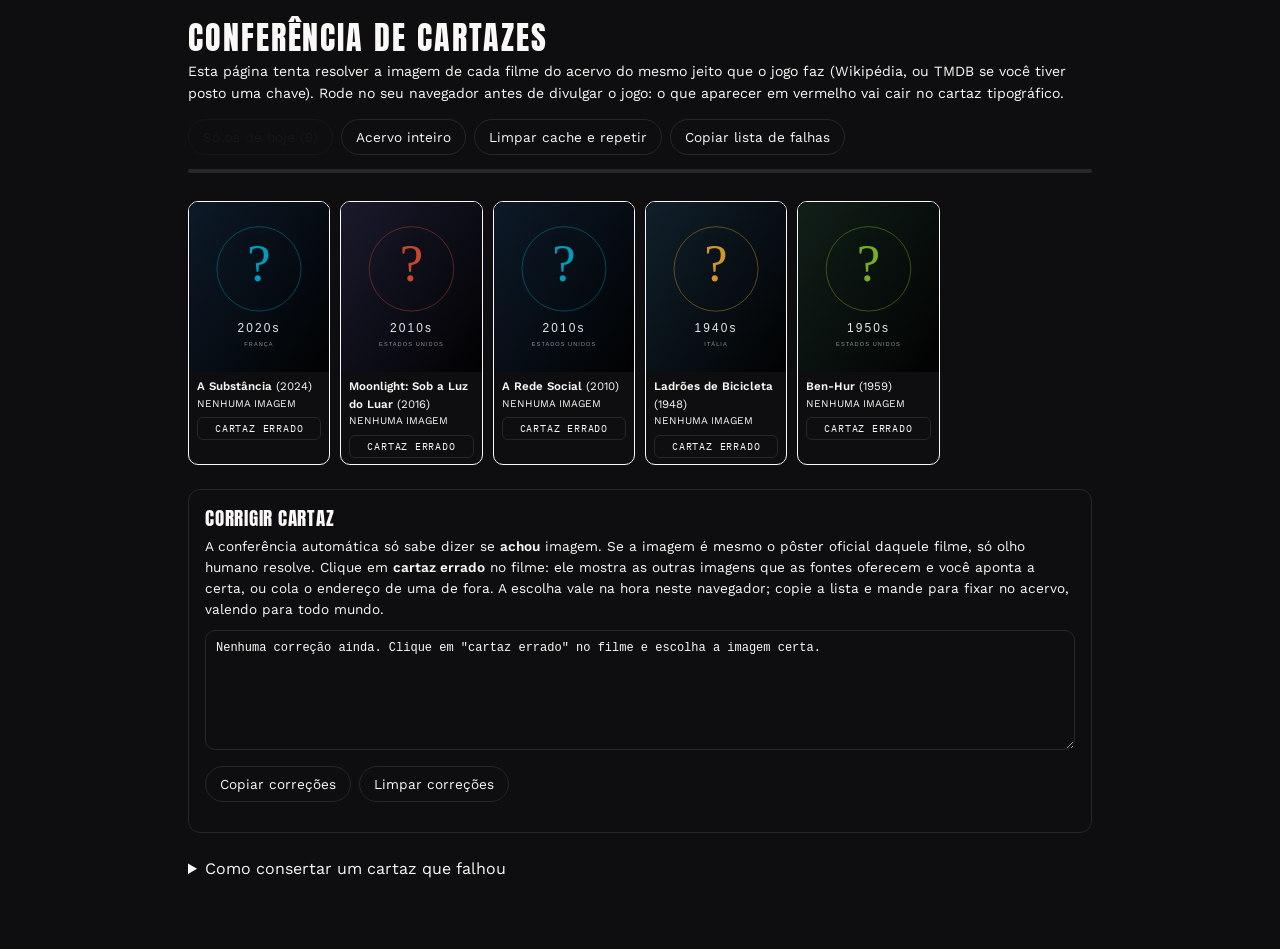
==== commit cb902484: "Evita cartaz de fa e deixa escolher o certo na mao O cartaz do Cisne Negro nao era de outro filme: e" ====
--- a/ferramentas/diagnostico.html
+++ b/ferramentas/diagnostico.html
@@ -27,6 +27,19 @@
     letter-spacing:.08em;cursor:pointer}
   .item .marcar:hover{border-color:var(--cortina);color:var(--cortina)}
   .item.marcado .marcar{border-color:var(--impulso);color:var(--impulso)}
+  .seletor{padding:8px;border-top:1px solid var(--linha);background:rgba(0,0,0,.25)}
+  .carregando-alt,.vazio{font-size:.66rem;color:var(--texto-fraco);text-align:center;padding:8px 0;margin:0}
+  .alternativas{display:grid;grid-template-columns:repeat(2,1fr);gap:6px;margin-bottom:8px}
+  .alt{border:1px solid var(--linha);background:none;border-radius:8px;padding:0;overflow:hidden;cursor:pointer}
+  .alt:hover{border-color:var(--impulso)}
+  .alt img{width:100%;height:96px;object-fit:cover;display:block;background:#000}
+  .alt span{display:block;font-size:.5rem;color:var(--texto-fraco);padding:3px 2px;word-break:break-all}
+  .url-manual{width:100%;padding:6px 8px;border-radius:6px;border:1px solid var(--linha);
+    background:var(--papel);color:var(--texto);font-size:.66rem;margin-bottom:6px}
+  .usar-manual{width:100%;border:1px solid var(--linha);background:transparent;color:var(--texto-fraco);
+    border-radius:6px;padding:5px;font-size:.6rem;font-family:var(--fonte-mono);text-transform:uppercase;
+    letter-spacing:.08em;cursor:pointer}
+  .usar-manual:hover{border-color:var(--impulso);color:var(--impulso)}
   .progresso{height:4px;background:var(--linha);border-radius:2px;overflow:hidden;margin-bottom:12px}
   .progresso i{display:block;height:100%;background:var(--impulso);width:0;transition:width .2s}
   textarea{width:100%;height:150px;background:var(--papel);color:var(--texto);border:1px solid var(--linha);border-radius:10px;padding:10px;font-family:monospace;font-size:.75rem}
@@ -54,16 +67,18 @@
 
   <section style="margin:24px 0;background:var(--papel);border:1px solid var(--linha);border-radius:12px;padding:16px">
     <h2 style="font-family:var(--fonte-titulo);font-weight:400;letter-spacing:.04em;font-size:1.2rem;margin:0 0 6px">
-      CARTAZES ERRADOS</h2>
+      CORRIGIR CARTAZ</h2>
     <p style="color:var(--texto-fraco);font-size:.85rem;margin:0 0 10px">
       A conferência automática só sabe dizer se <b>achou</b> imagem. Se a imagem é mesmo o
-      pôster oficial daquele filme, só olho humano resolve — role a lista e clique em
-      <b>cartaz errado</b> nos que não forem. A marcação fica salva neste navegador.
+      pôster oficial daquele filme, só olho humano resolve. Clique em <b>cartaz errado</b>
+      no filme: ele mostra as outras imagens que as fontes oferecem e você aponta a certa,
+      ou cola o endereço de uma de fora. A escolha vale na hora neste navegador; copie a
+      lista e mande para fixar no acervo, valendo para todo mundo.
     </p>
     <textarea id="marcados" style="height:120px"></textarea>
     <div class="barra" style="margin-top:8px">
-      <button id="b-copiar-marcados">Copiar marcados</button>
-      <button id="b-limpar-marcados">Limpar marcações</button>
+      <button id="b-copiar-marcados">Copiar correções</button>
+      <button id="b-limpar-marcados">Limpar correções</button>
     </div>
   </section>
 
@@ -94,9 +109,9 @@
 
   let falhas = [];
   let cartoes = {};
-  const CHAVE_MARCADOS = "cartaz.v1.marcados";
-  let marcados = {};
-  try { marcados = JSON.parse(localStorage.getItem(CHAVE_MARCADOS)) || {}; } catch (e) { marcados = {}; }
+  const CHAVE_ESCOLHAS = "cartaz.v1.escolhas";
+  let escolhas = {};
+  try { escolhas = JSON.parse(localStorage.getItem(CHAVE_ESCOLHAS)) || {}; } catch (e) { escolhas = {}; }
   let execucao = 0;   // duas conferencias ao mesmo tempo dobram os pedidos e
                       // fazem a Wikipedia cortar: so uma roda por vez
 
@@ -110,33 +125,67 @@
       cartoes[filme.id] = d;
       grade.appendChild(d);
     }
-    d.className = "item" + (ok ? "" : " falhou") + (marcados[filme.id] ? " marcado" : "");
+    d.className = "item" + (ok ? "" : " falhou") + (escolhas[filme.id] ? " marcado" : "");
     d.innerHTML =
       '<img loading="lazy" src="' + r.url + '" alt="">' +
       '<div class="txt"><b>' + filme.titulo + "</b> (" + filme.ano + ")" +
       '<div class="fonte">' + (ok ? r.fonte : "NENHUMA IMAGEM") + "</div>" +
-      '<button class="marcar">' + (marcados[filme.id] ? "✓ marcado" : "cartaz errado") + "</button>" +
+      '<button class="marcar">' + (escolhas[filme.id] ? "✓ corrigido — trocar" : "cartaz errado") + "</button>" +
       "</div>";
-    d.querySelector(".marcar").onclick = function () {
-      if (marcados[filme.id]) delete marcados[filme.id];
-      else marcados[filme.id] = filme.titulo + " (" + filme.ano + ")";
-      localStorage.setItem(CHAVE_MARCADOS, JSON.stringify(marcados));
-      cartao(filme, r);
-      listarMarcados();
+    d.querySelector(".marcar").onclick = function () { abrirSeletor(filme, d); };
+  }
+
+  /* Seletor de cartaz: mostra tudo que as fontes oferecem pra aquele filme e
+     deixa a pessoa apontar o certo — ou colar o endereco de um de fora. */
+  async function abrirSeletor(filme, cartaoEl) {
+    let painel = cartaoEl.querySelector(".seletor");
+    if (painel) { painel.remove(); return; }
+    painel = document.createElement("div");
+    painel.className = "seletor";
+    painel.innerHTML = '<div class="carregando-alt">procurando outras imagens…</div>';
+    cartaoEl.appendChild(painel);
+
+    const lista = await IMG.alternativas(filme);
+    painel.innerHTML =
+      (lista.length
+        ? '<div class="alternativas">' + lista.map(function (a, i) {
+            return '<button class="alt" data-url="' + a.url + '">' +
+              '<img src="' + a.url + '" alt=""><span>' + a.fonte + "</span></button>";
+          }).join("") + "</div>"
+        : '<p class="vazio">Nenhuma outra imagem encontrada nas fontes.</p>') +
+      '<input class="url-manual" placeholder="ou cole aqui o endereço da imagem certa">' +
+      '<button class="usar-manual">Usar este endereço</button>';
+
+    painel.querySelectorAll(".alt").forEach(function (b) {
+      b.onclick = function () { escolher(filme, b.dataset.url, cartaoEl); };
+    });
+    painel.querySelector(".usar-manual").onclick = function () {
+      const v = painel.querySelector(".url-manual").value.trim();
+      if (v) escolher(filme, v, cartaoEl);
     };
+  }
+
+  function escolher(filme, url, cartaoEl) {
+    escolhas[filme.id] = url;
+    localStorage.setItem(CHAVE_ESCOLHAS, JSON.stringify(escolhas));
+    IMG.fixar(filme, url);
+    const painel = cartaoEl.querySelector(".seletor");
+    if (painel) painel.remove();
+    cartao(filme, { url: url, fonte: "escolhida", gerada: false });
+    listarMarcados();
   }
 
   /* A conferencia automatica so sabe dizer se ACHOU imagem; se a imagem e
      mesmo o cartaz oficial daquele filme, so olho humano resolve. Daí o botao:
      você marca os errados enquanto rola a lista e manda a lista pronta. */
   function listarMarcados() {
-    var ids = Object.keys(marcados);
-    var caixa = document.getElementById("marcados");
+    const ids = Object.keys(escolhas);
+    const caixa = document.getElementById("marcados");
     if (!ids.length) {
-      caixa.value = "Nenhum cartaz marcado. Clique em \"cartaz errado\" nos que não forem o pôster oficial.";
+      caixa.value = 'Nenhuma correção ainda. Clique em "cartaz errado" no filme e escolha a imagem certa.';
       return;
     }
-    caixa.value = ids.map(function (id) { return id + "  —  " + marcados[id]; }).join("\n");
+    caixa.value = ids.map(function (id) { return id + "  ->  " + escolhas[id]; }).join("\n");
   }
 
   function resumo(total, aviso) {
@@ -243,8 +292,8 @@
     setTimeout(function () { b.textContent = "Copiar marcados"; }, 1500);
   };
   document.getElementById("b-limpar-marcados").onclick = function () {
-    marcados = {};
-    localStorage.removeItem(CHAVE_MARCADOS);
+    escolhas = {};
+    localStorage.removeItem(CHAVE_ESCOLHAS);
     listarMarcados();
     rodar(document.getElementById("b-tudo").classList.contains("ativo") ? CAL.acervo : doDia());
   };
